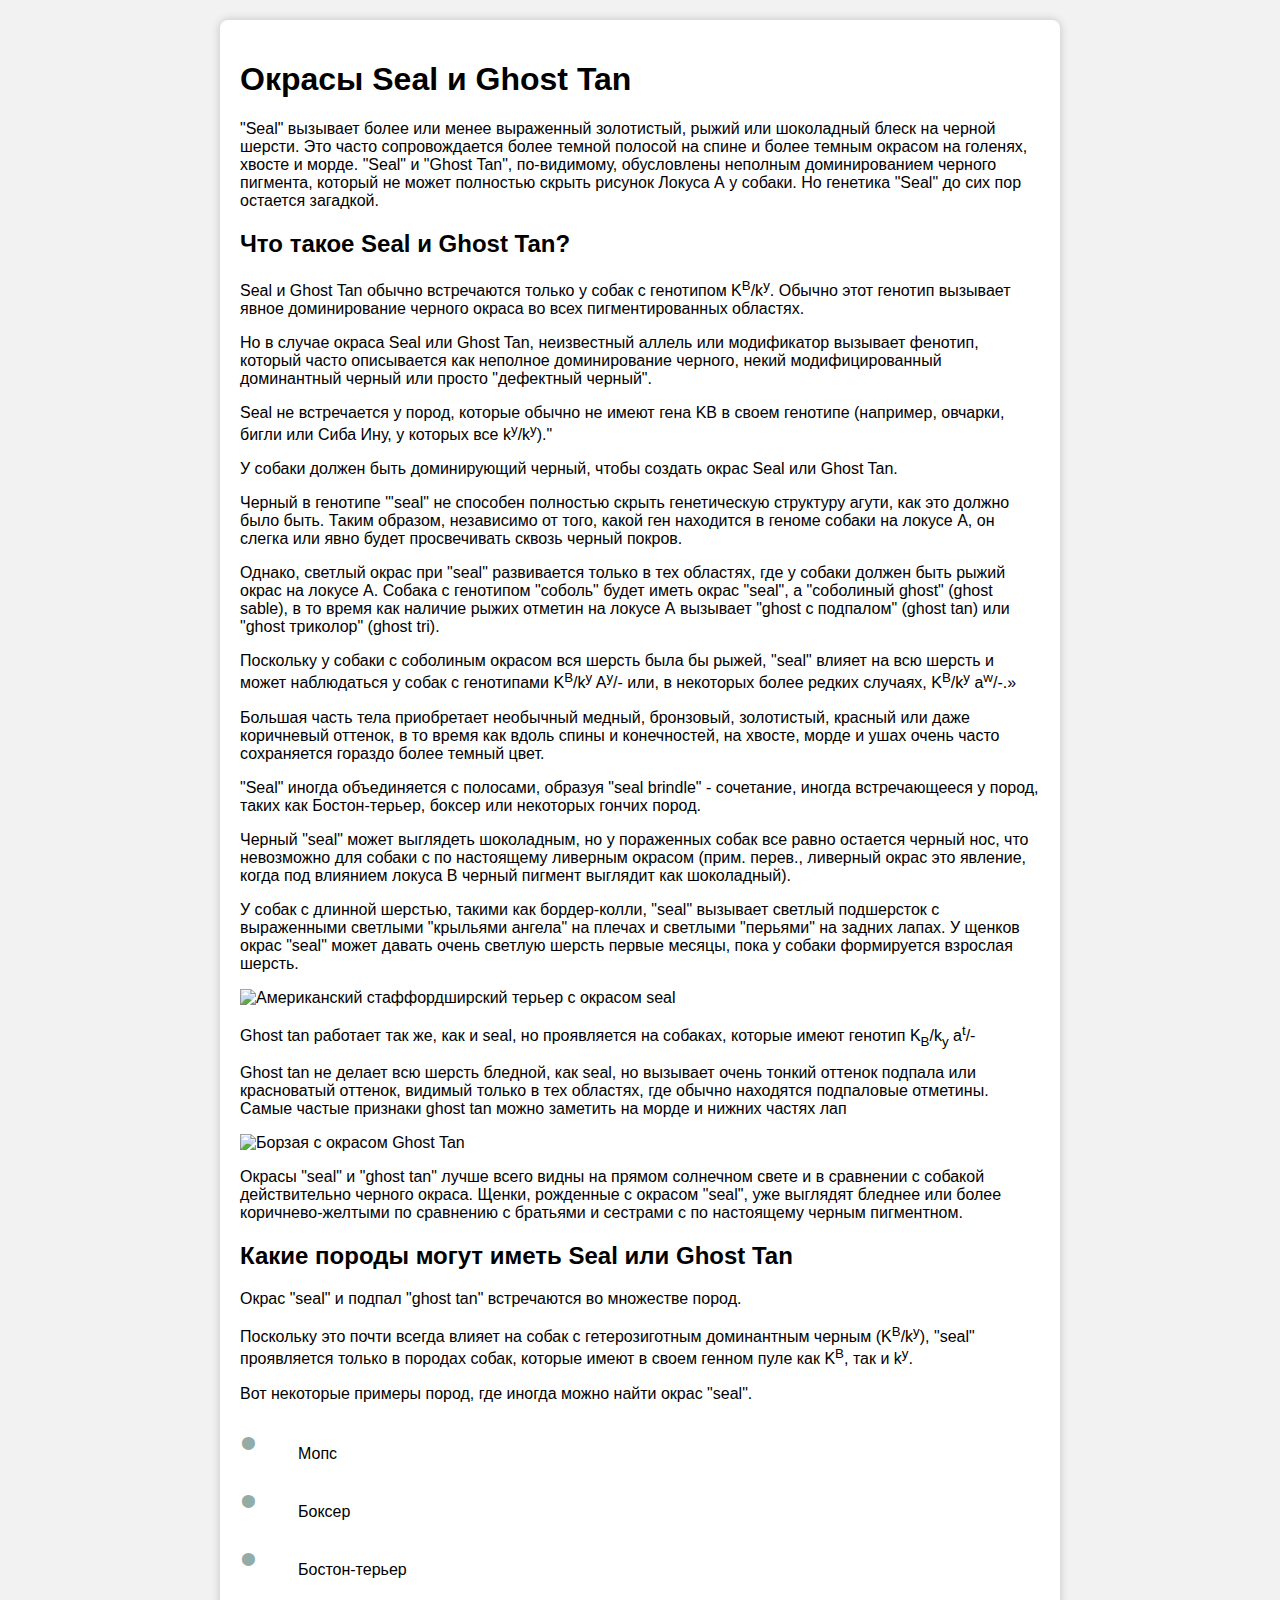
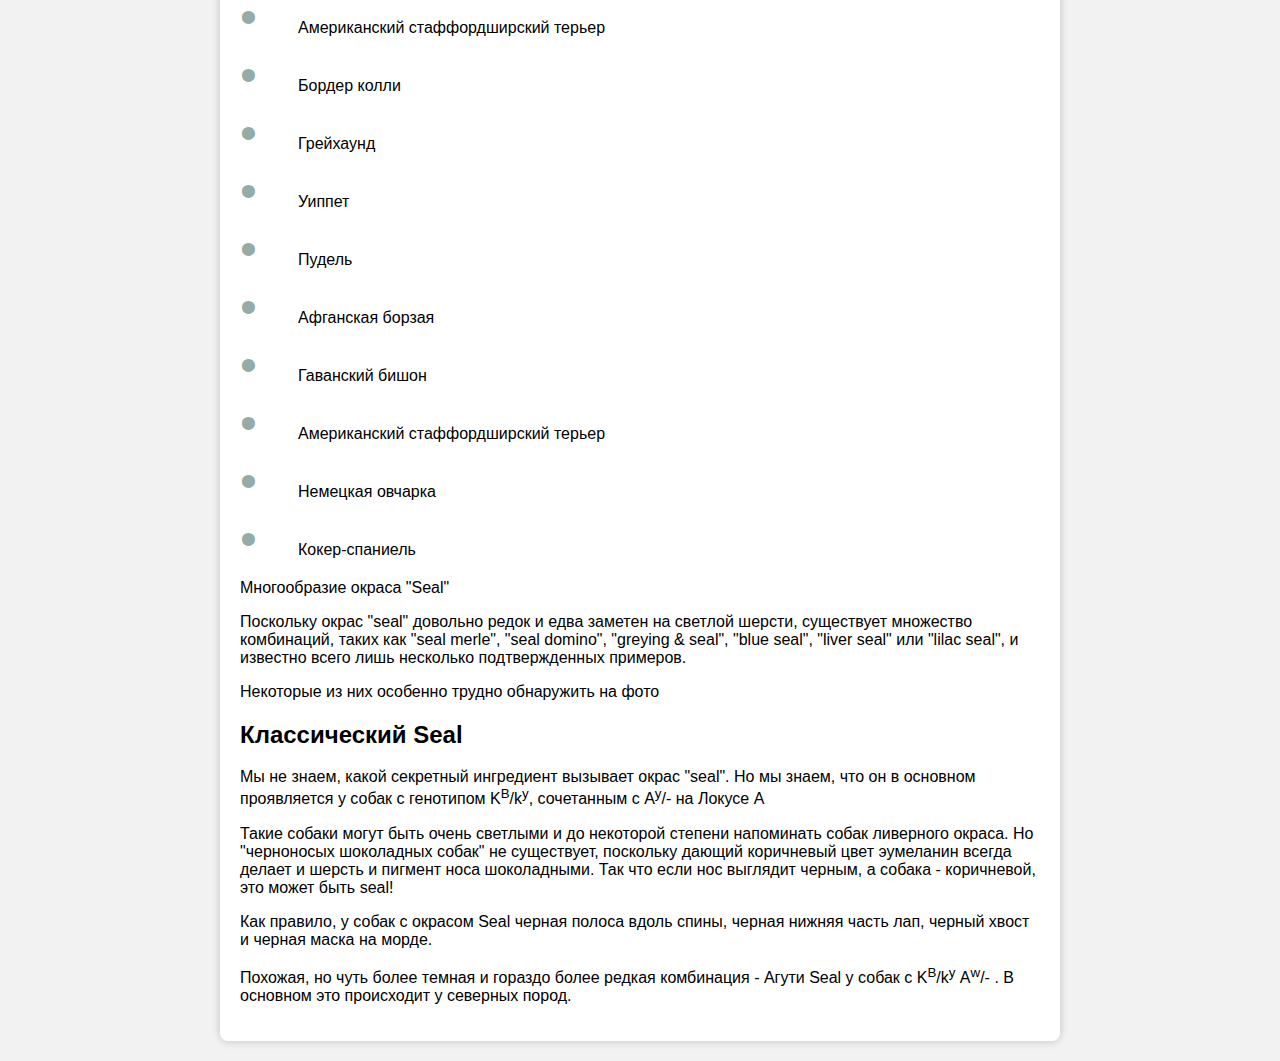
==== index.html @ e446ac2e "Update index.html" ====
<!DOCTYPE html>
<html lang="en">
<head>
    <link rel="stylesheet" href="Articlestyles.css">
    <meta charset="UTF-8">
    <meta name="viewport" content="width=device-width, initial-scale=1.0">
    <title>Окрасы Seal и Ghost Tan</title>
</head>
<body>
    <div class="column">
<h1 data-lang="ru">Окрасы Seal и Ghost Tan</h1>
<h1 data-lang="en" style="display:none;">Seal и Ghost Tan</h1>
        
<p data-lang="ru">"Seal" вызывает более или менее выраженный золотистый, рыжий или шоколадный блеск на черной шерсти. Это часто сопровождается более темной полосой на спине и более темным окрасом на голенях, хвосте и морде. "Seal" и "Ghost Tan", по-видимому, обусловлены неполным доминированием черного пигмента, который не может полностью скрыть рисунок Локуса А у собаки. Но генетика "Seal" до сих пор остается загадкой.</p>
<p data-lang="en" style="display:none;">Seal causes a more or less pronounced golden, red or brown sheen on a black coat. This is often accompanied by a darker dorsal stripe and darker coloration on the lower legs, tail and face. Seal and ghost tan seem to be caused by incomplete dominant black that can’t fully mask a dog’s A-Locus pattern. But the genetics of seal is still a mystery.</p>

<h2 data-lang="ru">Что такое Seal и Ghost Tan?</h2>
<h2 data-lang="en" style="display:none;">What are Seal and Ghost Tan?</h2>

<p data-lang="ru">Seal и Ghost Tan обычно встречаются только у собак с генотипом K<sup>B</sup>/k<sup>y</sup>. Обычно этот генотип вызывает явное доминирование черного окраса во всех пигментированных областях.</p>
<p data-lang="en" style="display:none;">Seal and ghost tan commonly only happen on dogs with a K<sup>B</sup>/k<sup>y</sup> genotype. Normally this genotype would cause a solid dominant black phenotype in all pigmented areas.</p>

<p data-lang="ru">Но в случае окраса Seal или Ghost Tan, неизвестный аллель или модификатор вызывает фенотип, который часто описывается как неполное доминирование черного, некий модифицированный доминантный черный или просто "дефектный черный".</p>
<p data-lang="en" style="display:none;">But in seal or ghost tan coloration, a yet unknown allele or modifier causes a phenotype that is often described as incomplete dominant black, some kind of modified dominant black or simply “bad black“.</p>

<p data-lang="ru">Seal не встречается у пород, которые обычно не имеют гена KB в своем генотипе (например, овчарки, бигли или Сиба Ину, у которых все k<sup>y</sup>/k<sup>y</sup>)."</p>
<p data-lang="en" style="display:none;">Seal does not happen in breeds that commonly don’t have any KB in their gene pool (e.g. think of Shelties, Beagles or Shibas that are all k<sup>y</sup>/k<sup>y</sup>).</p>

 <p data-lang="ru">У собаки должен быть доминирующий черный, чтобы создать окрас Seal или Ghost Tan.</p>
<p data-lang="en" style="display:none;">Apparently, a dog has to be dominant black to create seal or ghost tan.</p>

 <p data-lang="ru">Черный в генотипе "'seal" не способен полностью скрыть генетическую структуру агути, как это должно было быть. Таким образом, независимо от того, какой ген находится в геноме собаки на локусе А, он слегка или явно будет просвечивать сквозь черный покров.</p>
<p data-lang="en" style="display:none;">The black in a seal coat can’t cover the agouti gene pattern as it should. So whatever a dog has on its A-Locus will faintly or very obviously shine through the black coat.</p>       

    <p data-lang="ru">Однако, светлый окрас при "seal" развивается только в тех областях, где у собаки должен быть рыжий окрас на локусе А. Собака с генотипом "соболь" будет иметь окрас "seal", а "соболиный ghost" (ghost sable), в то время как наличие рыжих отметин на локусе А вызывает "ghost с подпалом" (ghost tan) или "ghost триколор" (ghost tri).</p>
<p data-lang="en" style="display:none;">But: The paler coat in seal coloration only develops in areas where there would be yellow in the pattern a particular dog has on its A-Locus. A genotypically sable dog will be seal colored or ghost sable while tan points at the A-Locus cause ghost tan or ghost tri.</p>       

<p data-lang="ru">Поскольку у собаки с соболиным окрасом вся шерсть была бы рыжей, "seal" влияет на всю шерсть и может наблюдаться у собак с генотипами K<sup>B</sup>/k<sup>y</sup> A<sup>y</sup>/- или, в некоторых более редких случаях, K<sup>B</sup>/k<sup>y</sup> a<sup>w</sup>/-.»</p>
<p data-lang="en" style="display:none;">Since a sable dog would be yellow all over his seal affects the whole coat and can be seen on dogs that are genetically K<sup>B</sup>/k<sup>y</sup> A<sup>y</sup>/- or in some rarer cases K<sup>B</sup>/k<sup>y</sup> a<sup>w</sup>/-.</p>       


<p data-lang="ru">Большая часть тела приобретает необычный медный, бронзовый, золотистый, красный или даже коричневый оттенок, в то время как вдоль спины и конечностей, на хвосте, морде и ушах очень часто сохраняется гораздо более темный цвет.</p>
<p data-lang="en" style="display:none;">Most of the body gets an unusual coppery, bronze-colored, golden, red or even brown shade while a dorsal stripe along the back and the extremities, tail, face and ears very often keep a much darker color.</p>       

<p data-lang="ru">"Seal" иногда объединяется с полосами, образуя "seal brindle" - сочетание, иногда встречающееся у пород, таких как Бостон-терьер, боксер или некоторых гончих пород.</p>
<p data-lang="en" style="display:none;">Seal can be combined with brindle striping to form seal brindle, a combination sometimes found in breeds like Boston Terrier, Boxer or some sighthounds.</p>       

<p data-lang="ru">Черный "seal" может выглядеть шоколадным, но у пораженных собак все равно остается черный нос, что невозможно для собаки с по настоящему ливерным окрасом (прим. перев., ливерный окрас это явление, когда под влиянием локуса B черный пигмент выглядит как шоколадный).</p>
<p data-lang="en" style="display:none;">Black seal can look brown but affected dogs will still have a black nose which is impossible in a truly liver-colored dog.</p>       

<p data-lang="ru">У собак с длинной шерстью, такими как бордер-колли, "seal" вызывает светлый подшерсток с выраженными светлыми "крыльями ангела" на плечах и светлыми "перьями" на задних лапах. У щенков окрас "seal" может давать очень светлую шерсть первые месяцы, пока у собаки формируется взрослая шерсть.</p>
<p data-lang="en" style="display:none;">In longhaired dogs like Border Collies seal causes a pale undercoat with pronounced light “angel wings” on the shoulders and light feathering on the hind legs. And seal in puppy coats can get very pale in the first months while the dog gets his adult coat.</p>       

<img src="https://coatsandcolors.com/wp-content/uploads/2022/01/Seal-Dog-Coat-Color-_-puppy.jpg" alt="Американский стаффордширский терьер с окрасом seal">
        
<p data-lang="ru">Ghost tan работает так же, как и seal, но проявляется на собаках, которые имеют генотип K<sub>B</sub>/k<sub>y</sub> a<sup>t</sup>/-</p>
<p data-lang="en" style="display:none;"> Ghost tan works the same way as seal but appears on dogs that are K<sub>B</sub>/k<sub>y</sub> a<sup>t</sup>./- </p>

        <p data-lang="ru">Ghost tan не делает всю шерсть бледной, как seal, но вызывает очень тонкий оттенок подпала или красноватый оттенок, видимый только в тех областях, где обычно находятся подпаловые отметины. Самые частые признаки ghost tan можно заметить на морде и нижних частях лап
</p>
<p data-lang="en" style="display:none;"> It does not turn all of the coat pale like seal but causes a very subtle tan or red cast only visible in the areas where normal tan points would be. Ghost tan points can most often be spotted on the muzzle and the lower legs. </p>

        <img src="https://coatsandcolors.com/wp-content/uploads/2022/02/Ghost-Tan-_-sighthound.jpg" alt="Борзая с окрасом Ghost Tan">

        <p data-lang="ru">Окрасы "seal" и "ghost tan" лучше всего видны на прямом солнечном свете и в сравнении с собакой действительно черного окраса. Щенки, рожденные с окрасом "seal", уже выглядят бледнее или более коричнево-желтыми по сравнению с братьями и сестрами с по настоящему черным пигментном.
</p>
<p data-lang="en" style="display:none;"> Seal and ghost tan can be seen best in direct sunlight and in comparison to a true black dog. Puppies born with a seal coloration already look paler or more brownish-yellow in comparison to truly black pigmented siblings.
 </p>
           <h2 data-lang="ru">Какие породы могут иметь Seal или Ghost Tan</h2>
<h2 data-lang="en" style="display:none;"> Which breeds can be seal or ghost tan?
 </h2>

        <p data-lang="ru">Окрас "seal" и подпал "ghost tan" встречаются во множестве пород.</p>
<p data-lang="en" style="display:none;"> Seal and ghost tan points happen in very many different breeds. </p>

        <p data-lang="ru"> Поскольку это почти всегда влияет на собак с гетерозиготным доминантным черным (K<sup>B</sup>/k<sup>y</sup>), "seal" проявляется только в породах собак, которые имеют в своем генном пуле как K<sup>B</sup>, так и k<sup>y</sup>.</p>
<p data-lang="en" style="display:none;"> Since this almost always affects dogs that are heterozygous for dominant black (K<sub>B</sub> /k<sub>y</sub> ) seal only happens in dog breeds that have both KB and ky in their gene pool. </p>

        <p data-lang="ru"> Вот некоторые примеры пород, где иногда можно найти окрас "seal". </p>
<p data-lang="en" style="display:none;"> Here are just some examples for breeds where you can sometimes find seal:

<ul class="bilingual-list" data-lang="ru">
  <li>Мопс</li>
  <li>Боксер</li>
  <li>Бостон-терьер</li>
  <li>Американский стаффордширский терьер</li>
  <li>Бордер колли</li>
  <li>Грейхаунд</li>
  <li>Уиппет</li>
  <li>Пудель</li>
  <li>Афганская борзая</li>
  <li>Гаванский бишон</li>
  <li>Американский стаффордширский терьер</li>
  <li>Немецкая овчарка</li>
  <li>Кокер-спаниель</li>
</ul>

<ul class="bilingual-list" data-lang="en" style="display:none;">
    <li>Pug</li>
  <li>Boxer</li>
  <li>Boston Terrier</li>
  <li>American Staffordshire Terrier</li>
  <li>Border Collie</li>
  <li>Greyhound</li>
  <li>Whippet</li>
  <li>Poodle</li>
  <li>Afghan Hound</li>
  <li>Havanese</li>
  <li>American Staffordshire Terrier</li>
  <li>German Shepherd Dog</li>
  <li>Cocker Spaniel</li>
</ul>
        
        
        

        <p data-lang="ru">Многообразие окраса "Seal"</p>
<p data-lang="en" style="display:none;"> Variability of Seal

    <p data-lang="ru">Поскольку окрас "seal" довольно редок и едва заметен на светлой шерсти, существует множество комбинаций, таких как "seal merle", "seal domino", "greying & seal", "blue seal", "liver seal" или "lilac seal", и известно всего лишь несколько подтвержденных примеров.</p>
    <p data-lang="en" style="display:none;">Since seal is somewhat rare and barely detectable in lighter coats there are many combinations like seal merle, seal domino, greying & seal, blue seal, liver seal or lilac seal with only very few confirmed examples. </p>

        <p data-lang="ru"> Некоторые из них особенно трудно обнаружить на фото </p>
<p data-lang="en" style="display:none;"> Some of these are especially hard to spot on images. </p>

        <h2 data-lang="ru">Классический Seal</h2>
<h2 data-lang="en" style="display:none;"> Classic Seal Coloration </h2>

        <p data-lang="ru">Мы не знаем, какой секретный ингредиент вызывает окрас "seal". Но мы знаем, что он в основном проявляется у собак с генотипом K<sup>В</sup>/k<sup>у</sup>, сочетанным с A<sup>у</sup>/- на Локусе А</p>
<p data-lang="en" style="display:none;"> We don’t know which secret ingredient causes seal. But we know that it mostly happens in dogs with a K<sup>В</sup>/k<sup>у</sup> genotype paired with A<sup>у</sup>/- at the A-Locus. </p>

        <p data-lang="ru">Такие собаки могут быть очень светлыми и до некоторой степени напоминать собак ливерного окраса. Но "черноносых шоколадных собак" не существует, поскольку дающий коричневый цвет эумеланин всегда делает и шерсть и пигмент носа шоколадными. Так что если нос выглядит черным, а собака - коричневой, это может быть seal!</p>
<p data-lang="en" style="display:none;">These dogs can get very pale and resemble liver-colored dogs to some degree. But there are no “black-nosed brown dogs” since brown eumelanin would always turn coat and nose pigment brown. So if the nose looks black but the dog looks brown it might be seal!</p>

        <p data-lang="ru">Как правило, у собак с окрасом Seal черная  полоса вдоль спины, черная нижняя часть лап, черный хвост и черная маска на морде.</p>
<p data-lang="en" style="display:none;">Typically seal dogs have a black dorsal stripe, black lower legs, a black tail and a black facial mask.</p>
      
        <p data-lang="ru">Похожая, но чуть более темная и гораздо более редкая комбинация - Агути Seal у собак с K<sup>В</sup>/k<sup>у</sup> A<sup>w</sup>/- . В основном это происходит у северных пород.</p>
<p data-lang="en" style="display:none;">A similar, but slightly darker and much more rare combination is agouti seal in dogs with K<sup>В</sup>/k<sup>у</sup> A<sup>w</sup>/-. This mostly happens in northern breeds.</p>
       
        <p data-lang="ru"></p>
<p data-lang="en" style="display:none;"></p>
        <p data-lang="ru"></p>
<p data-lang="en" style="display:none;"></p>
        <p data-lang="ru"></p>
<p data-lang="en" style="display:none;"></p>
        
    </div>
<div class="tooltip">Текст можно перевести нажатием!</div>
    
    
    <script>
function toggleLanguage(currentLang) {
  const otherLang = currentLang === 'ru' ? 'en' : 'ru';
  
  elements.forEach(e => {
    if (e.getAttribute('data-lang') === currentLang) {
      e.style.display = 'none';
    } else if (e.getAttribute('data-lang') === otherLang) {
      e.style.display = 'block';
    }
  });
}

const elements = document.querySelectorAll('[data-lang]');
const lists = document.querySelectorAll('.bilingual-list');

elements.forEach(element => {
  element.addEventListener('click', () => {
    const currentLang = element.getAttribute('data-lang');
    toggleLanguage(currentLang);
  });
});

lists.forEach(list => {
  list.addEventListener('click', () => {
    const currentLang = list.getAttribute('data-lang');
    toggleLanguage(currentLang);
  });
});


    </script>
</body>
</html>
---- Articlestyles.css ----
/* Общие стили для body */
body {
    font-family: Arial, sans-serif;
    background-color: #f2f2f2;
    margin: 0;
    padding: 0;
    display: flex;
    justify-content: center;
    align-items: center;
    min-height: 100vh; /* Заполняем высоту видимой области окна браузера */
}

/* Стили для колонки */
.column {
    background-color: #ffffff;
    padding: 20px;
    border-radius: 8px;
    box-shadow: 0px 0px 10px rgba(0, 0, 0, 0.2);
    max-width: 800px;
    width: 100%;
    margin: 20px;
}

/* Стили для изображений внутри .column */
img {
    max-width: 100%; /* Максимальная ширина изображения - ширина колонки */
    height: auto; /* Сохранить пропорции изображения */
}

.bilingual-list {
  list-style-type: none;
  padding-left: 0; /* Убираем отступ слева у списка */
}

.bilingual-list li {
  margin-bottom: 10px; /* Добавляем небольшой отступ между элементами списка */
}

.bilingual-list li::before {
  content: "\2022"; /* Устанавливаем символ "•" в качестве маркера */
  color: #93ACA7; /* Задаем цвет маркера */
  display: inline-block;
  width: 1em; /* Ширина маркера */
  margin-right: 10px; /* Добавляем небольшой отступ между маркером и текстом */
  font-size: 3em; /* Увеличиваем размер маркера до 1.5em */
  line-height: 1; /* Сбрасываем межстрочный интервал, чтобы точка была выровнена вертикально */
}

.tooltip {
    position: fixed;
    background-color: rgba(0, 0, 0, 0.7);
    color: white;
    padding: 10px;
    border-radius: 5px;
    opacity: 0;
    /* Изменяем местоположение и угол появления */
    bottom: 20px;
    right: 20px;
    transform-origin: bottom right;
    /* Применяем анимацию */
    animation: tooltipAnimation 5s ease-in-out;
}

@keyframes tooltipAnimation {
    0% {
        transform: translateY(20px) scale(0.7); /* Начальное положение и масштаб */
        opacity: 0;
    }
    20% {
        transform: translateY(0) scale(1); /* Возвращаемся в исходное положение и масштаб */
        opacity: 1;
    }
    80% {
        transform: translateY(0) scale(1); /* Оставляем подсказку видимой */
        opacity: 1;
    }
    100% {
        transform: translateY(-20px) scale(0.7); /* Постепенно исчезаем вверх и уменьшаем масштаб */
        opacity: 0;
    }
}
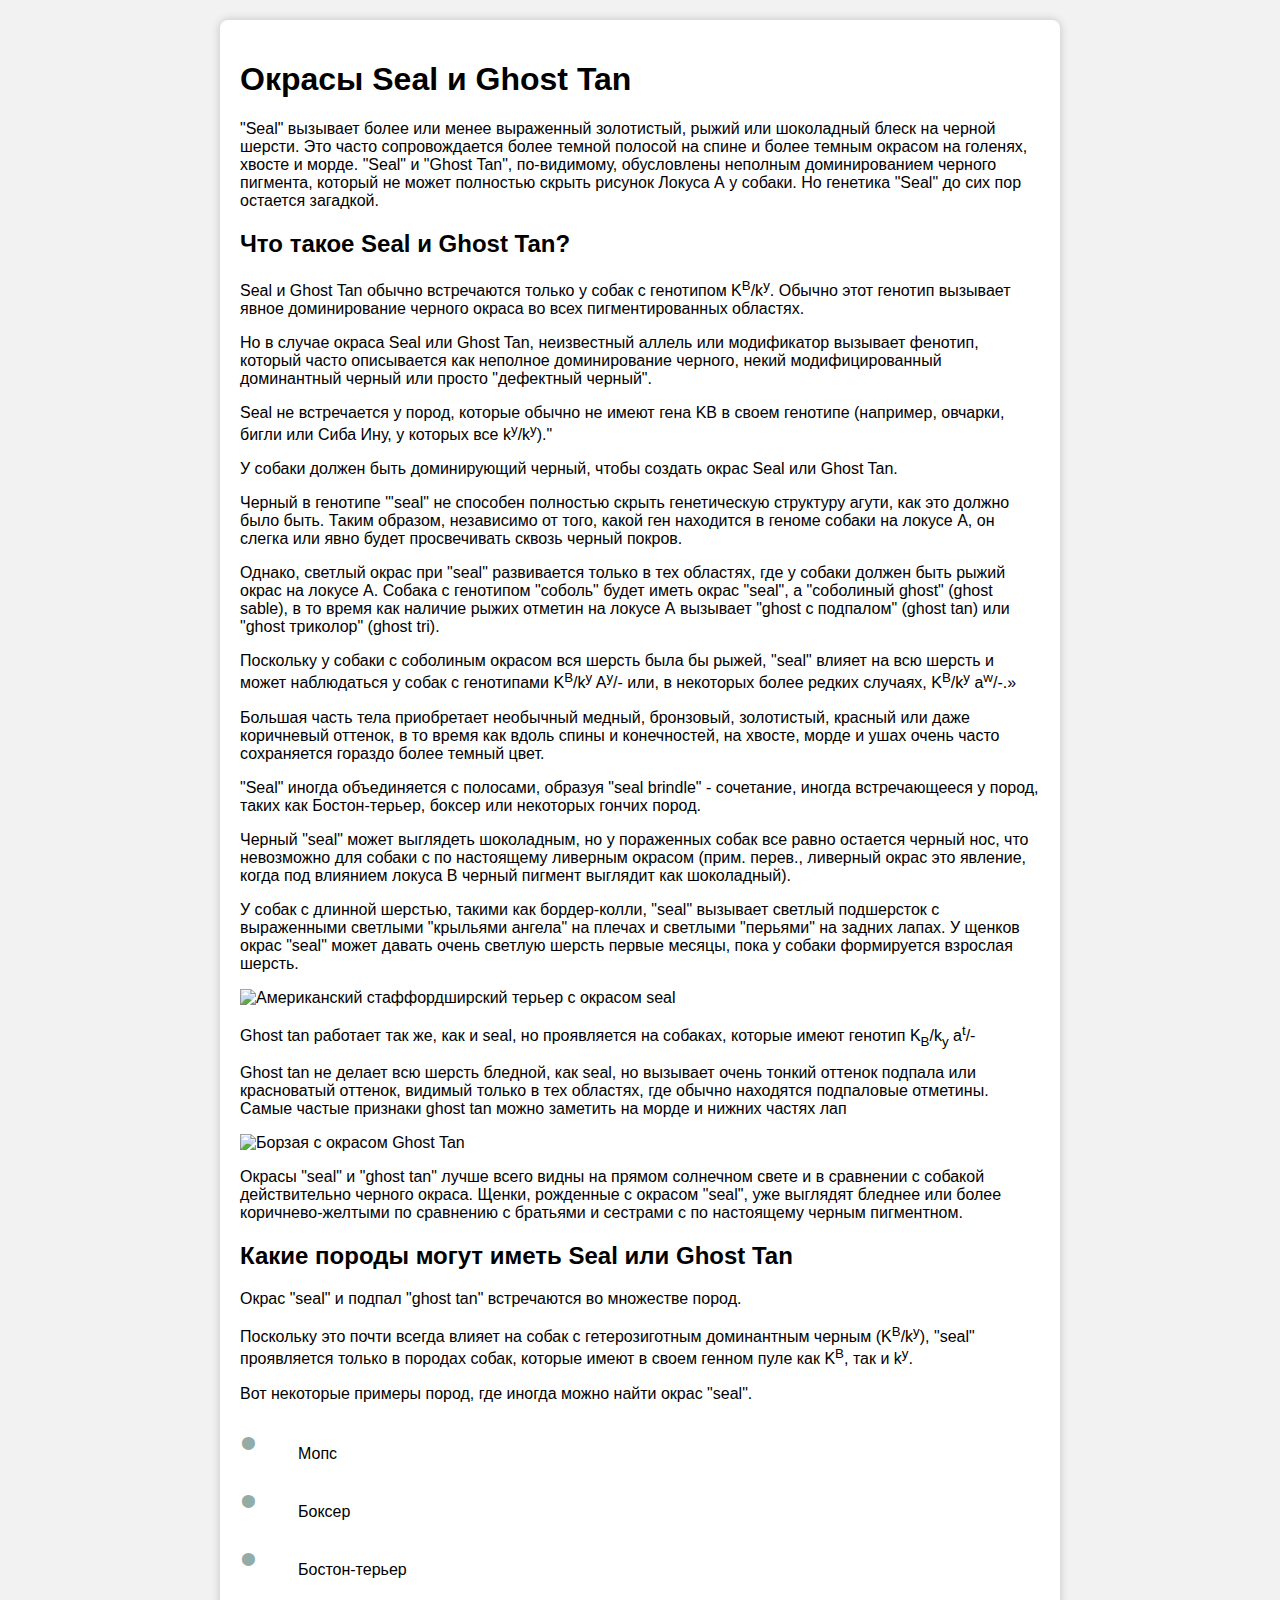
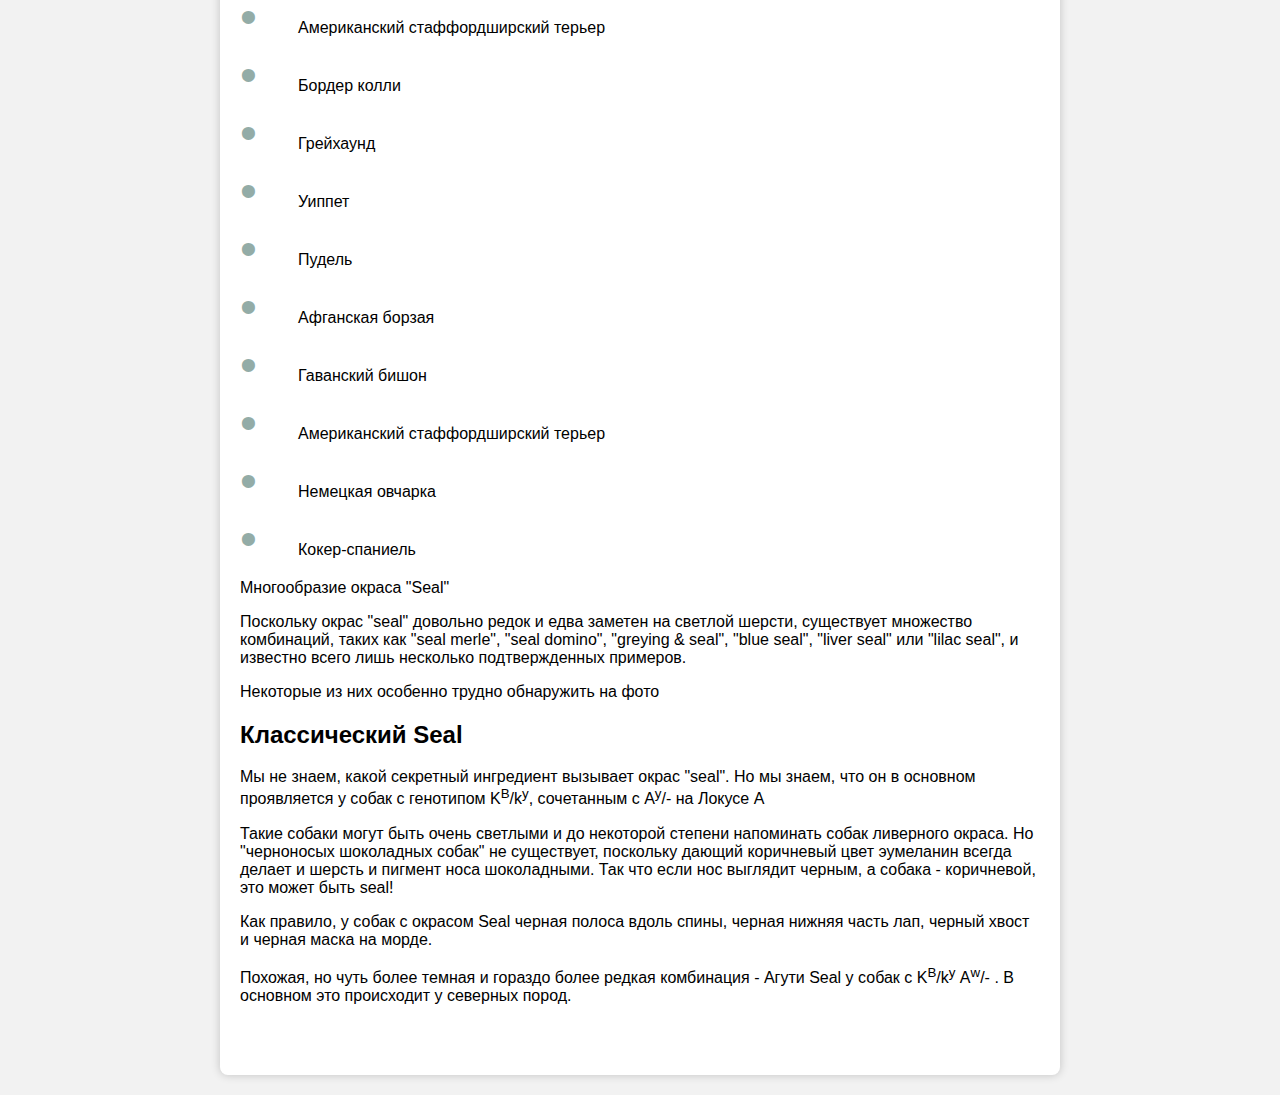
==== commit 74107776: "Update index.html" ====
--- a/index.html
+++ b/index.html
@@ -137,7 +137,15 @@
       
         <p data-lang="ru">Похожая, но чуть более темная и гораздо более редкая комбинация - Агути Seal у собак с K<sup>В</sup>/k<sup>у</sup> A<sup>w</sup>/- . В основном это происходит у северных пород.</p>
 <p data-lang="en" style="display:none;">A similar, but slightly darker and much more rare combination is agouti seal in dogs with K<sup>В</sup>/k<sup>у</sup> A<sup>w</sup>/-. This mostly happens in northern breeds.</p>
-       
+
+        <img src="https://coatsandcolors.com/wp-content/uploads/2022/01/Seal-Dog-Coat-Color-_-small-dog.jpg" alt="">
+        <img src="https://coatsandcolors.com/wp-content/uploads/2022/01/Seal-Dog-Coat-Color-_-darker-face.jpg" alt="">
+        <img src="https://coatsandcolors.com/wp-content/uploads/2022/01/Seal-Dog-Coat-Color-_-Bulldog-puppy.jpg" alt="">
+        <img src="https://coatsandcolors.com/wp-content/uploads/2022/02/Ghost-Tan-_-sighthound.jpg" alt="">
+        <img src="" alt="">
+        <img src="" alt="">
+        <img src="" alt="">
+        
         <p data-lang="ru"></p>
 <p data-lang="en" style="display:none;"></p>
         <p data-lang="ru"></p>
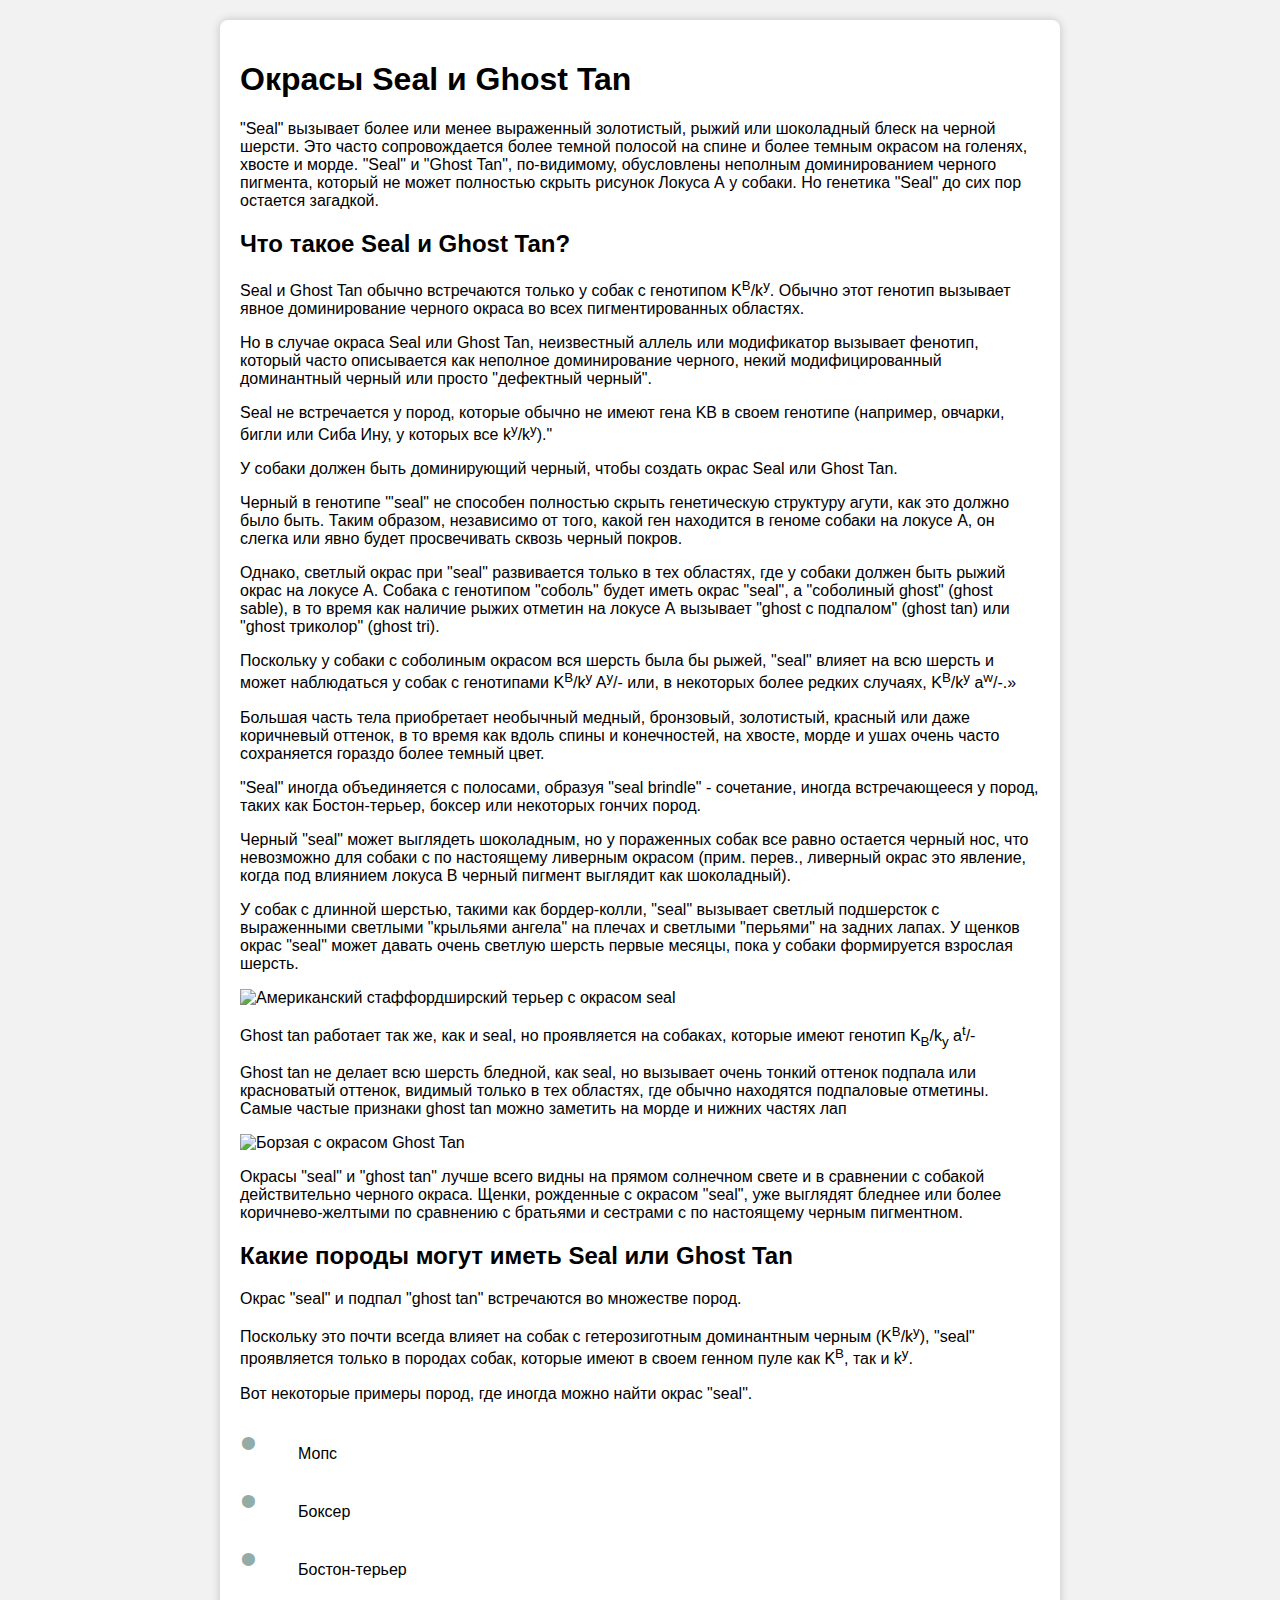
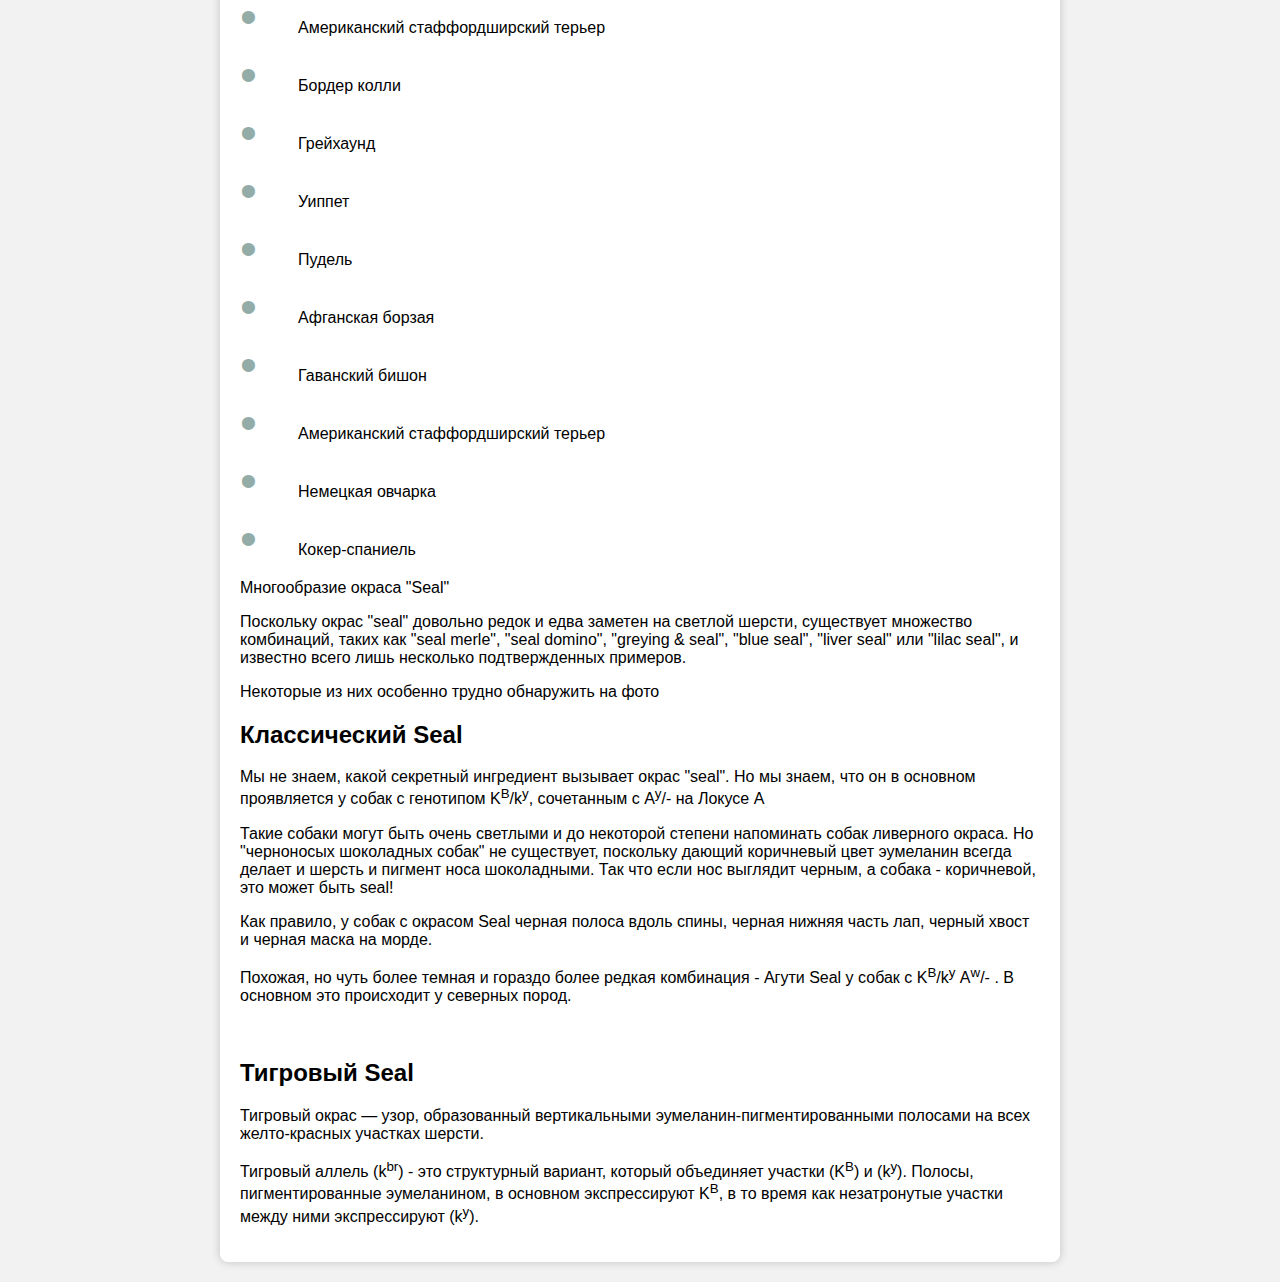
==== commit d1478498: "Update index.html" ====
--- a/index.html
+++ b/index.html
@@ -110,9 +110,6 @@
   <li>German Shepherd Dog</li>
   <li>Cocker Spaniel</li>
 </ul>
-        
-        
-        
 
         <p data-lang="ru">Многообразие окраса "Seal"</p>
 <p data-lang="en" style="display:none;"> Variability of Seal
@@ -142,14 +139,19 @@
         <img src="https://coatsandcolors.com/wp-content/uploads/2022/01/Seal-Dog-Coat-Color-_-darker-face.jpg" alt="">
         <img src="https://coatsandcolors.com/wp-content/uploads/2022/01/Seal-Dog-Coat-Color-_-Bulldog-puppy.jpg" alt="">
         <img src="https://coatsandcolors.com/wp-content/uploads/2022/02/Ghost-Tan-_-sighthound.jpg" alt="">
-        <img src="" alt="">
-        <img src="" alt="">
-        <img src="" alt="">
+        <img src="https://coatsandcolors.com/wp-content/uploads/2022/01/Seal-Dog-Coat-Color-_-sighthound.jpg" alt="">
+        <img src="https://coatsandcolors.com/wp-content/uploads/2022/01/Seal-Dog-Coat-Color-_-Platinum-Pug.jpg" alt="">
+
+        <h2 data-lang="ru">Тигровый Seal</h2>
+<h2 data-lang="en" style="display:none;"> Brindle Seal</h2>
         
-        <p data-lang="ru"></p>
-<p data-lang="en" style="display:none;"></p>
-        <p data-lang="ru"></p>
-<p data-lang="en" style="display:none;"></p>
+        <p data-lang="ru">Тигровый окрас — узор, образованный вертикальными эумеланин-пигментированными полосами на всех желто-красных участках шерсти.</p>
+<p data-lang="en" style="display:none;">Brindle causes vertical eumelanin-pigmented stripes on all yellow-red areas in a pattern.</p>
+        
+        <p data-lang="ru">Тигровый аллель (k<sup>br</sup>) - это структурный вариант, который объединяет участки (K<sup>B</sup>) и (k<sup>y</sup>). Полосы, пигментированные эумеланином, в основном экспрессируют K<sup>В</sup>, в то время как незатронутые участки между ними экспрессируют (k<sup>y</sup>).</p>
+<p data-lang="en" style="display:none;">The brindle allele (k<sup>br</sup>) is a structural variant that combines K<sup>В</sup> and (k<sup>y</sup>) portions. The eumelanin-pigmented stripes essentially express K<sup>В</sup> while the unaffected areas in-between express (k<sup>y</sup>).</p>
+       
+        
         <p data-lang="ru"></p>
 <p data-lang="en" style="display:none;"></p>
         
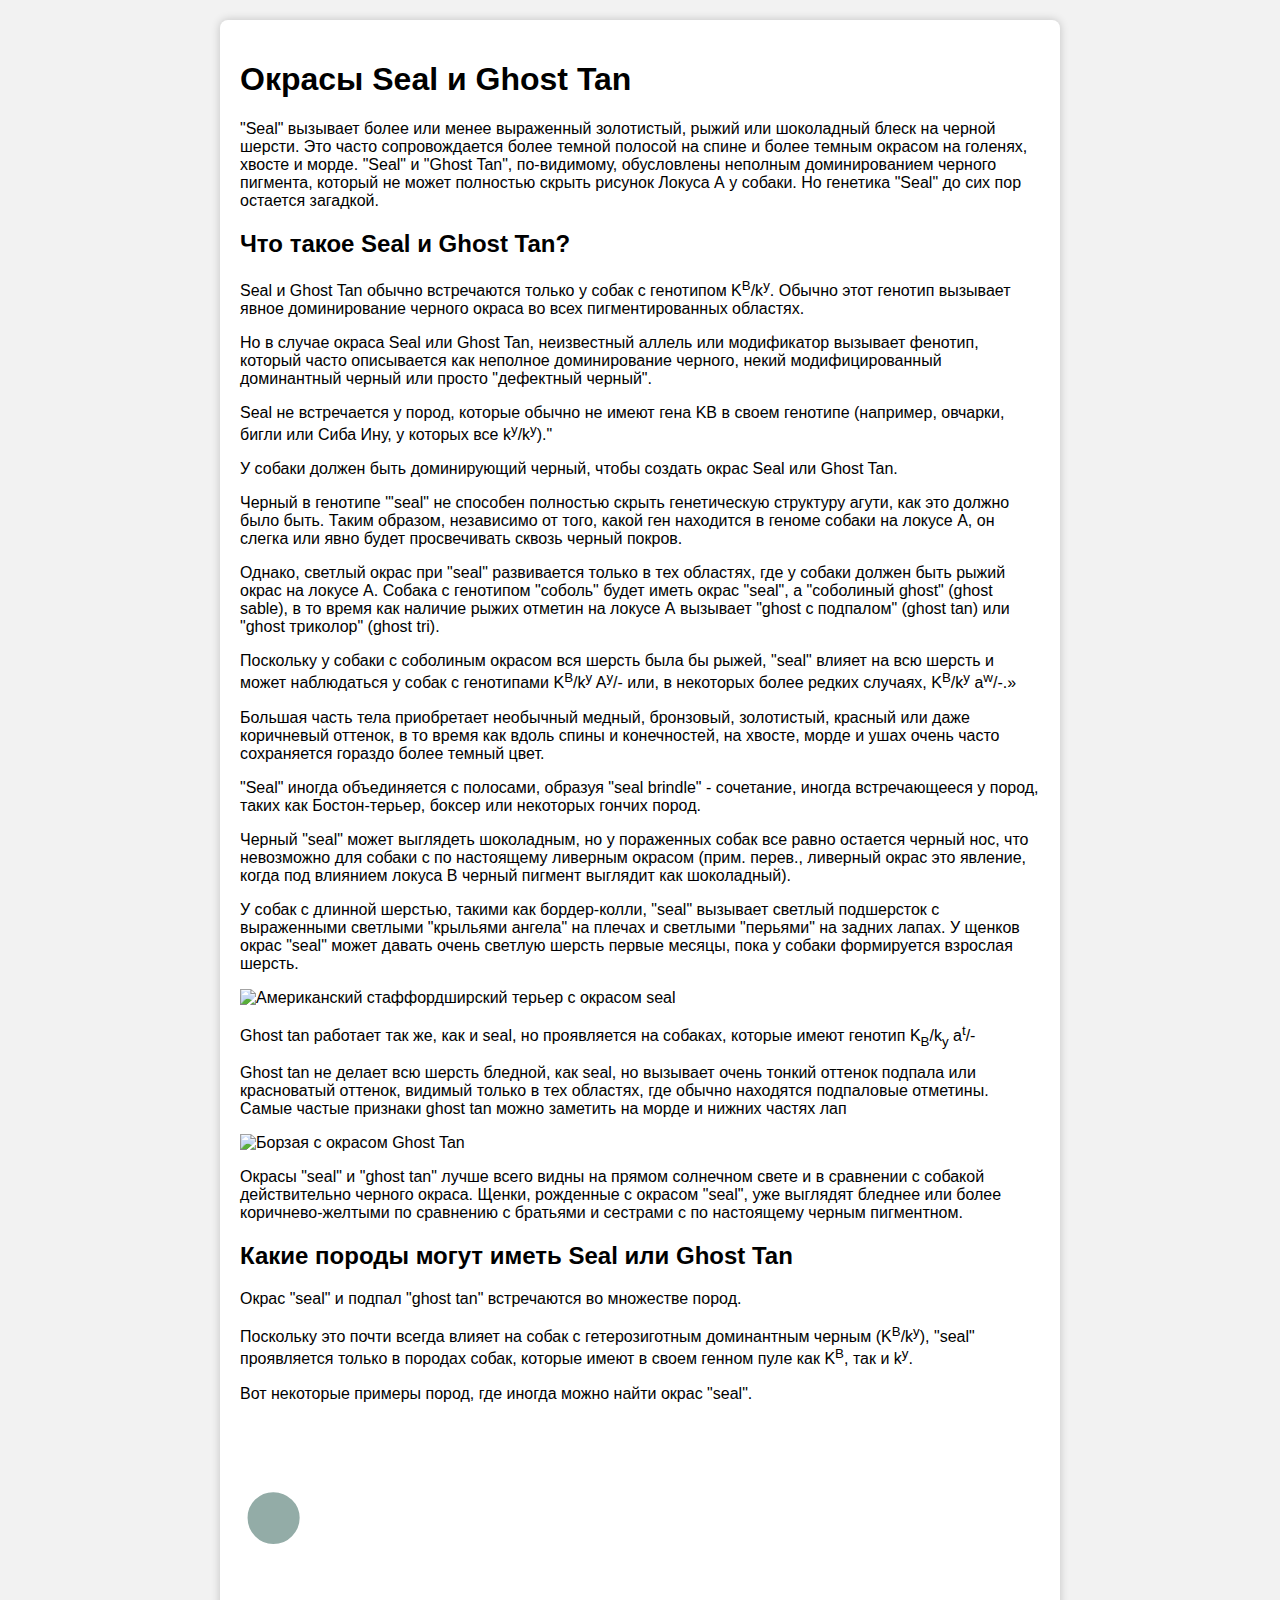
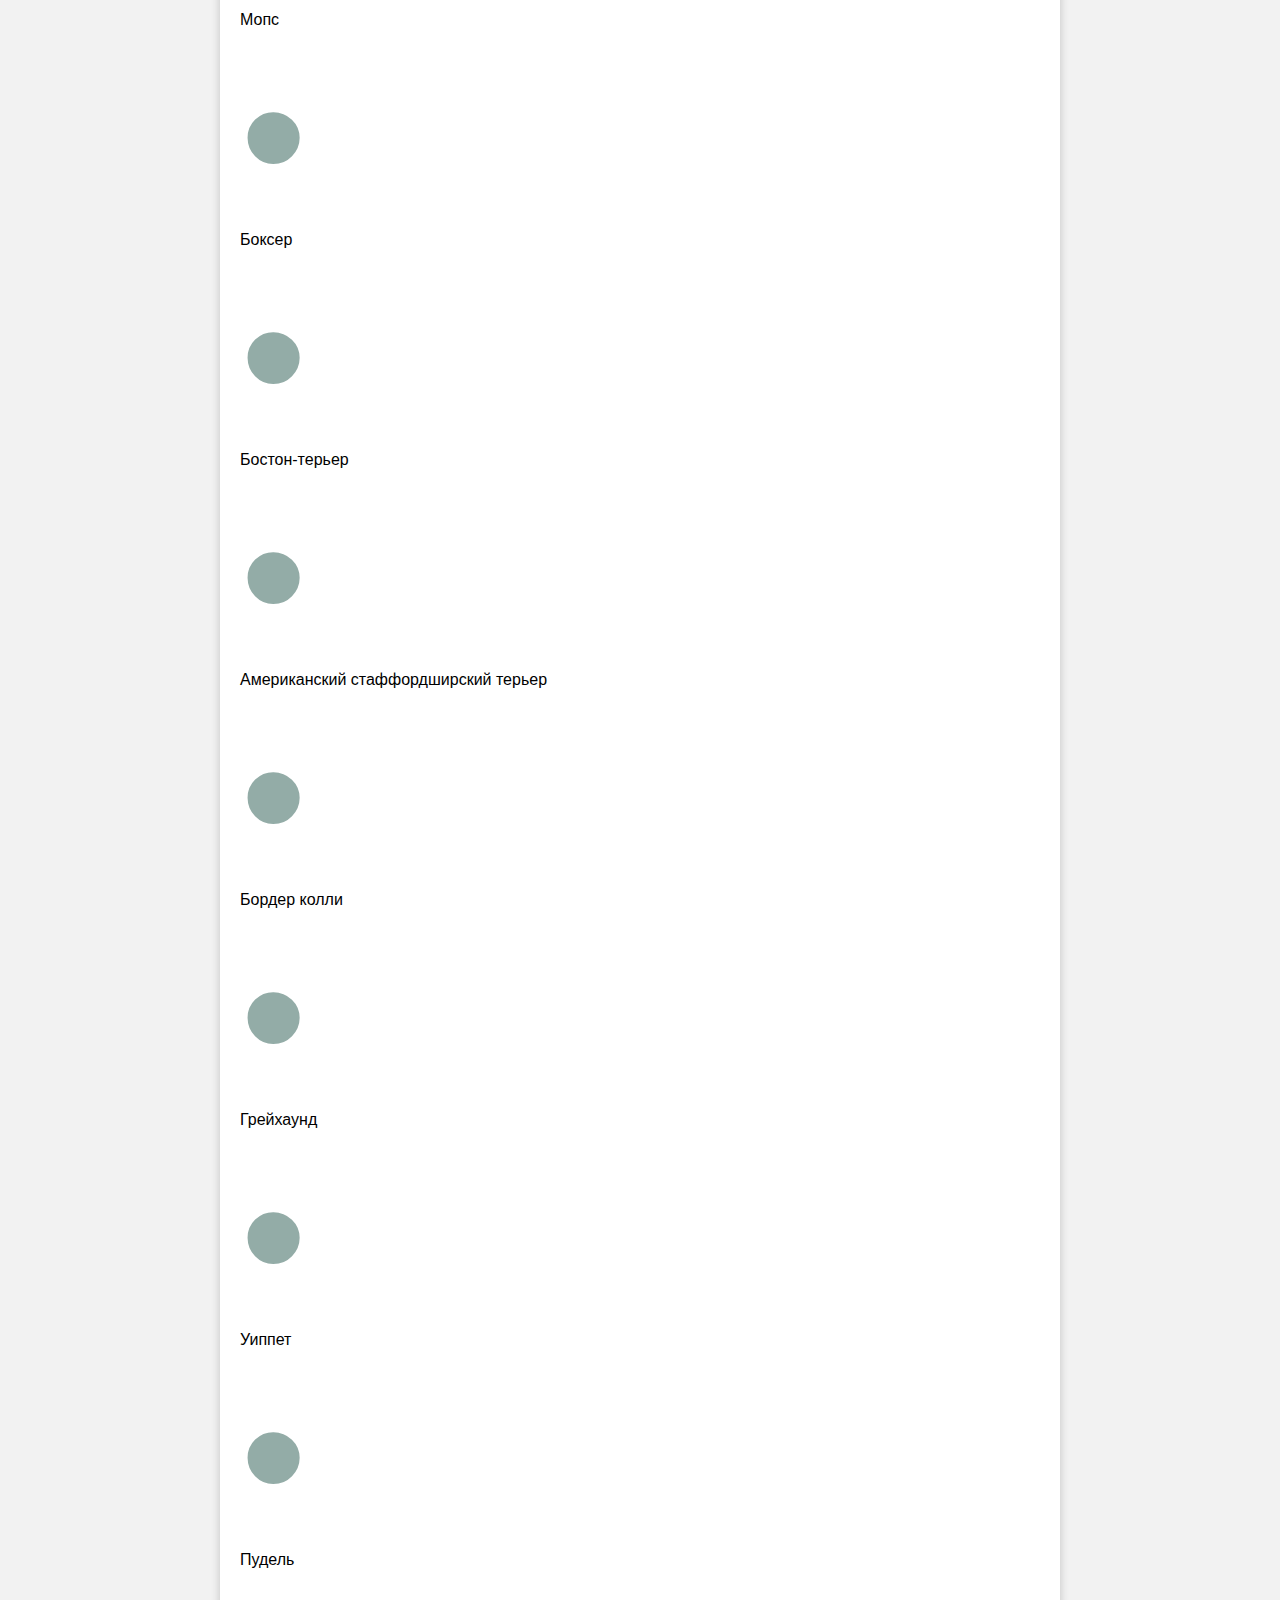
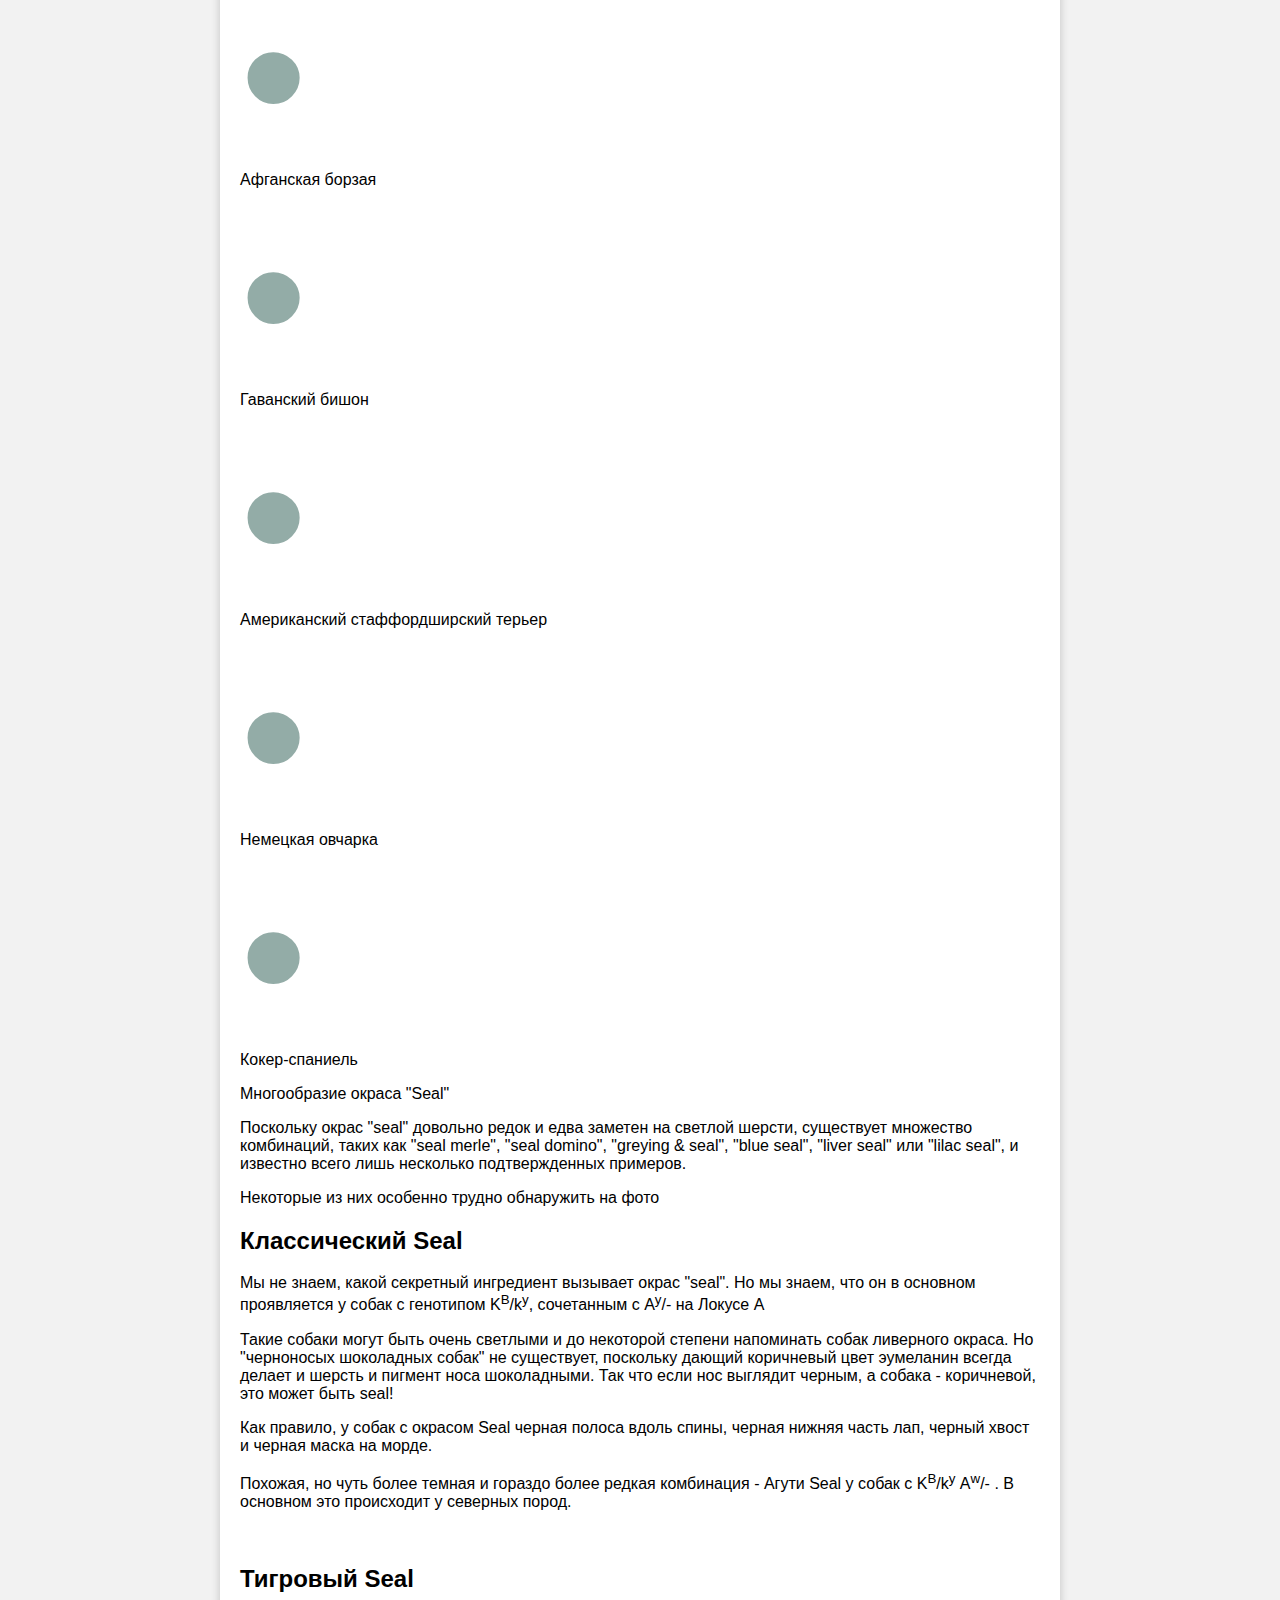
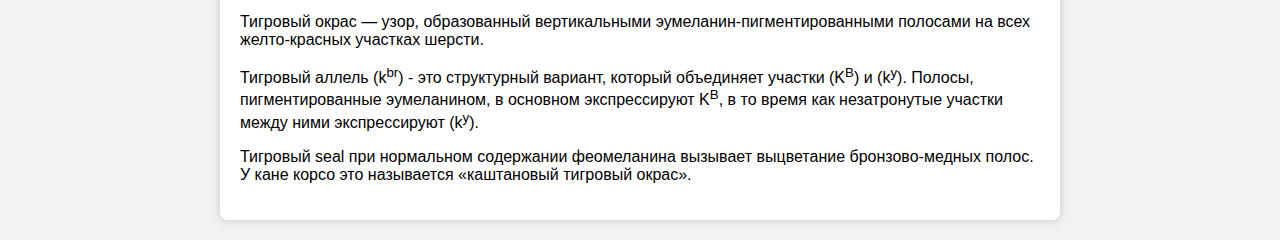
==== commit 73673aeb: "Update index.html" ====
--- a/index.html
+++ b/index.html
@@ -150,7 +150,10 @@
         
         <p data-lang="ru">Тигровый аллель (k<sup>br</sup>) - это структурный вариант, который объединяет участки (K<sup>B</sup>) и (k<sup>y</sup>). Полосы, пигментированные эумеланином, в основном экспрессируют K<sup>В</sup>, в то время как незатронутые участки между ними экспрессируют (k<sup>y</sup>).</p>
 <p data-lang="en" style="display:none;">The brindle allele (k<sup>br</sup>) is a structural variant that combines K<sup>В</sup> and (k<sup>y</sup>) portions. The eumelanin-pigmented stripes essentially express K<sup>В</sup> while the unaffected areas in-between express (k<sup>y</sup>).</p>
-       
+
+        <p data-lang="ru">Тигровый seal при нормальном содержании феомеланина вызывает выцветание бронзово-медных полос. У кане корсо это называется «каштановый тигровый окрас».</p>
+<p data-lang="en" style="display:none;">Seal brindle causes faded bronze-coppery stripes on a background with normal phaeomelanin. In the Cane Corso, this is called chestnut brindle.</p>
+        
         
         <p data-lang="ru"></p>
 <p data-lang="en" style="display:none;"></p>
--- a/Articlestyles.css
+++ b/Articlestyles.css
@@ -40,9 +40,9 @@
   content: "\2022"; /* Устанавливаем символ "•" в качестве маркера */
   color: #93ACA7; /* Задаем цвет маркера */
   display: inline-block;
-  width: 1em; /* Ширина маркера */
-  margin-right: 10px; /* Добавляем небольшой отступ между маркером и текстом */
-  font-size: 3em; /* Увеличиваем размер маркера до 1.5em */
+  width: 8em; /* Увеличиваем ширину маркера в два раза */
+  margin-right: 5px; /* Уменьшаем отступ между маркером и текстом в два раза */
+  font-size: 12em; /* Увеличиваем размер маркера в два раза */
   line-height: 1; /* Сбрасываем межстрочный интервал, чтобы точка была выровнена вертикально */
 }
 
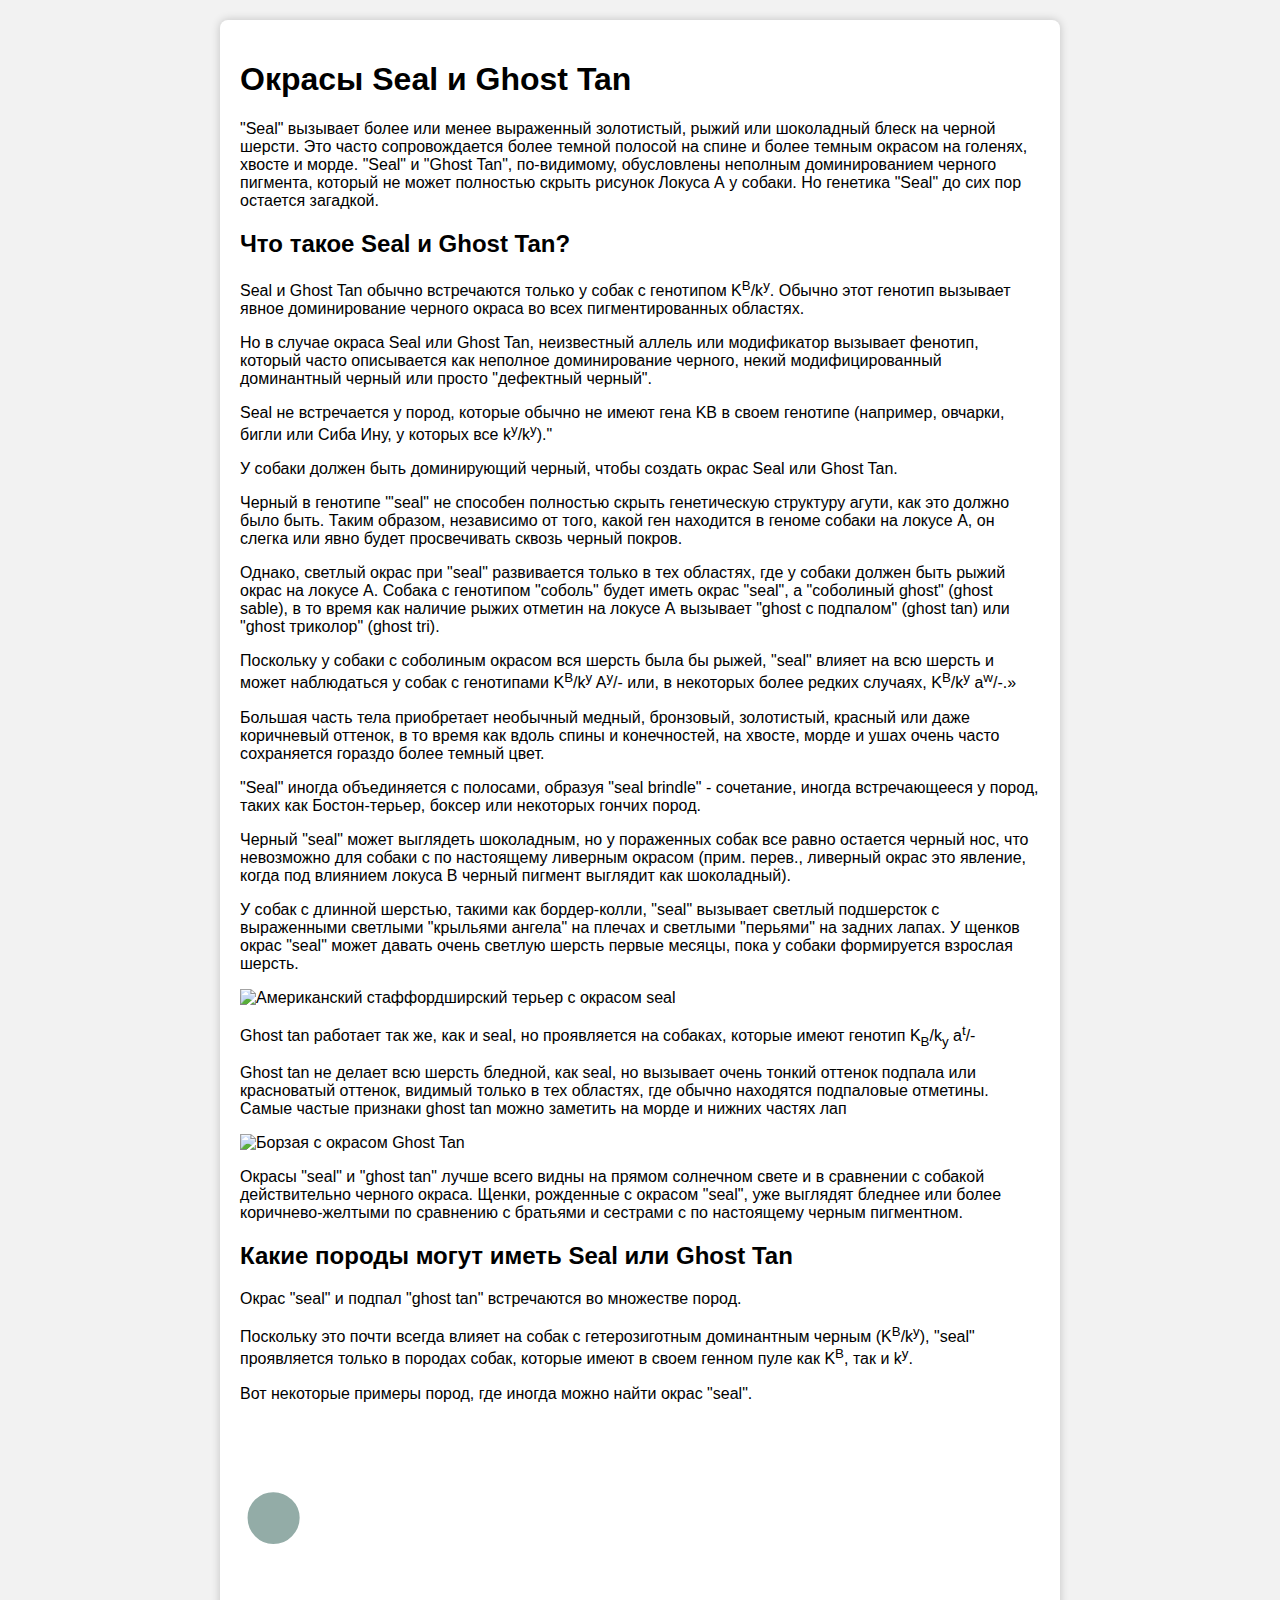
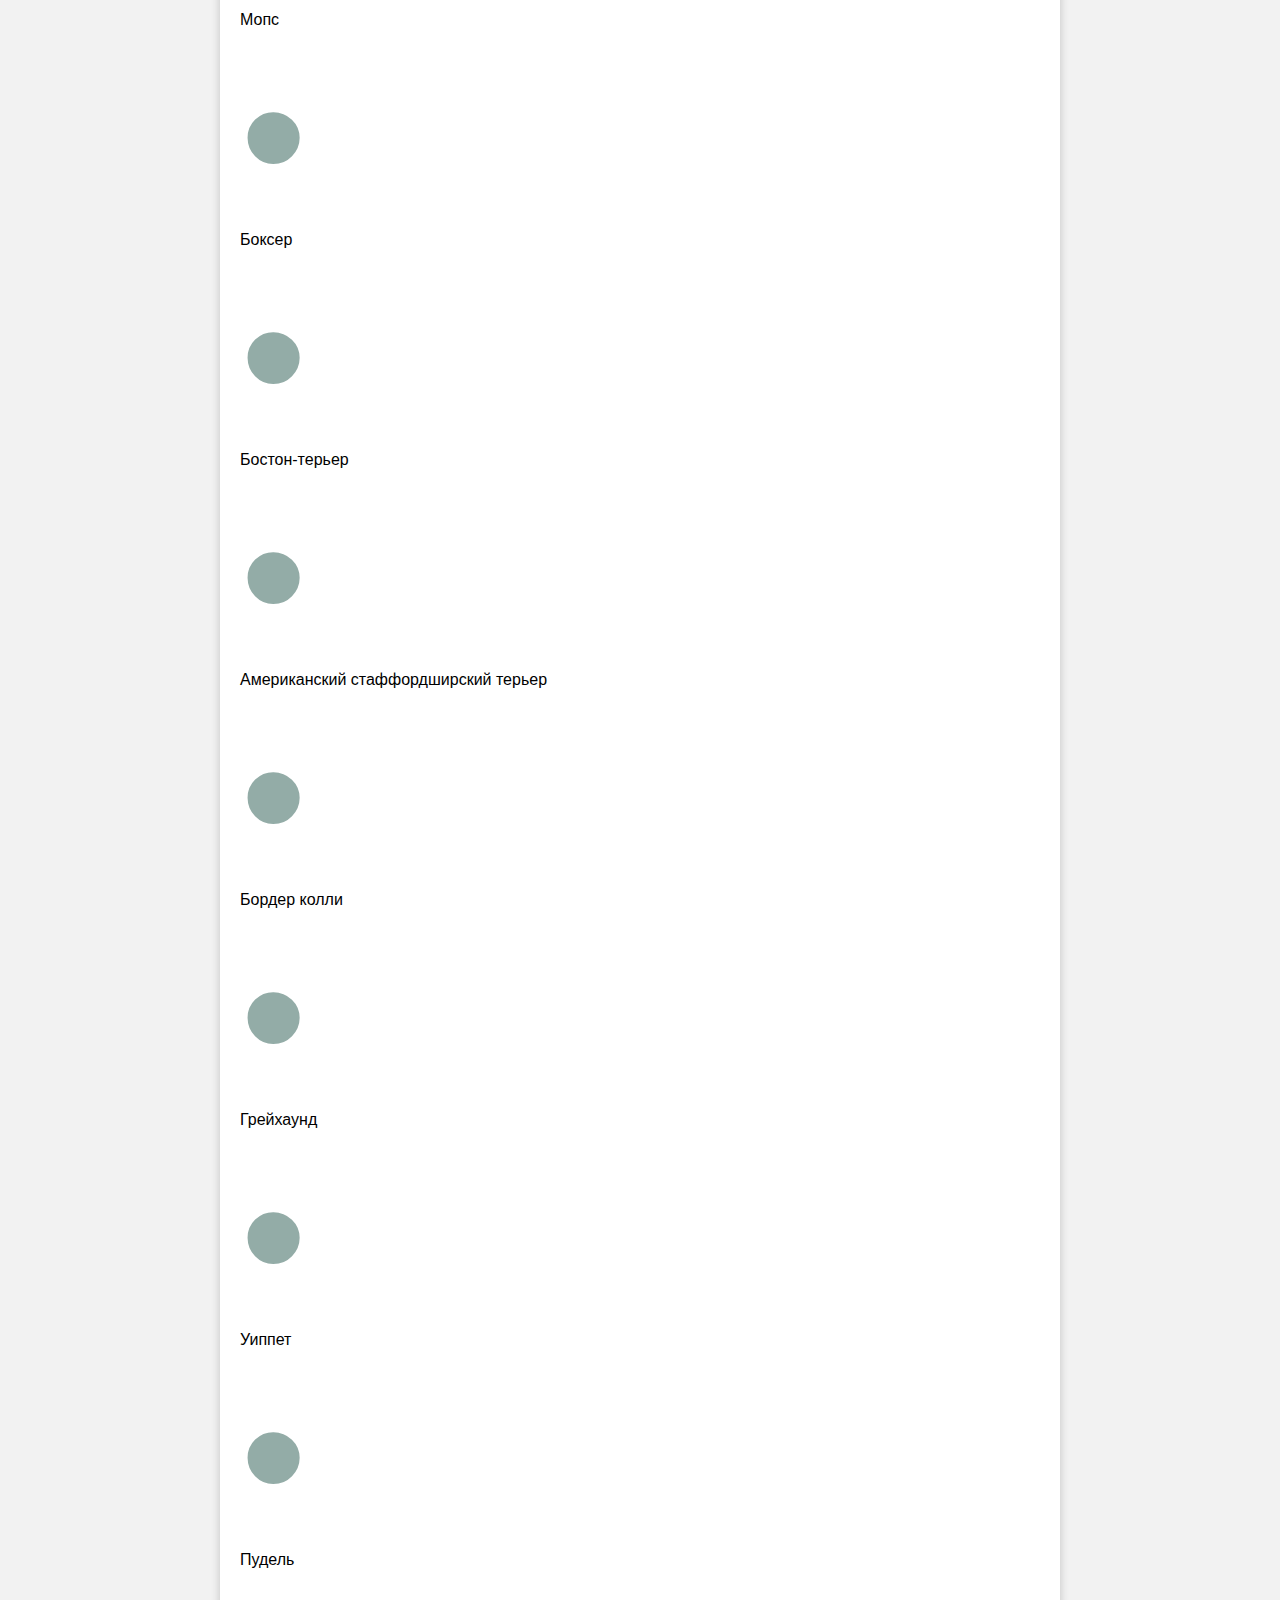
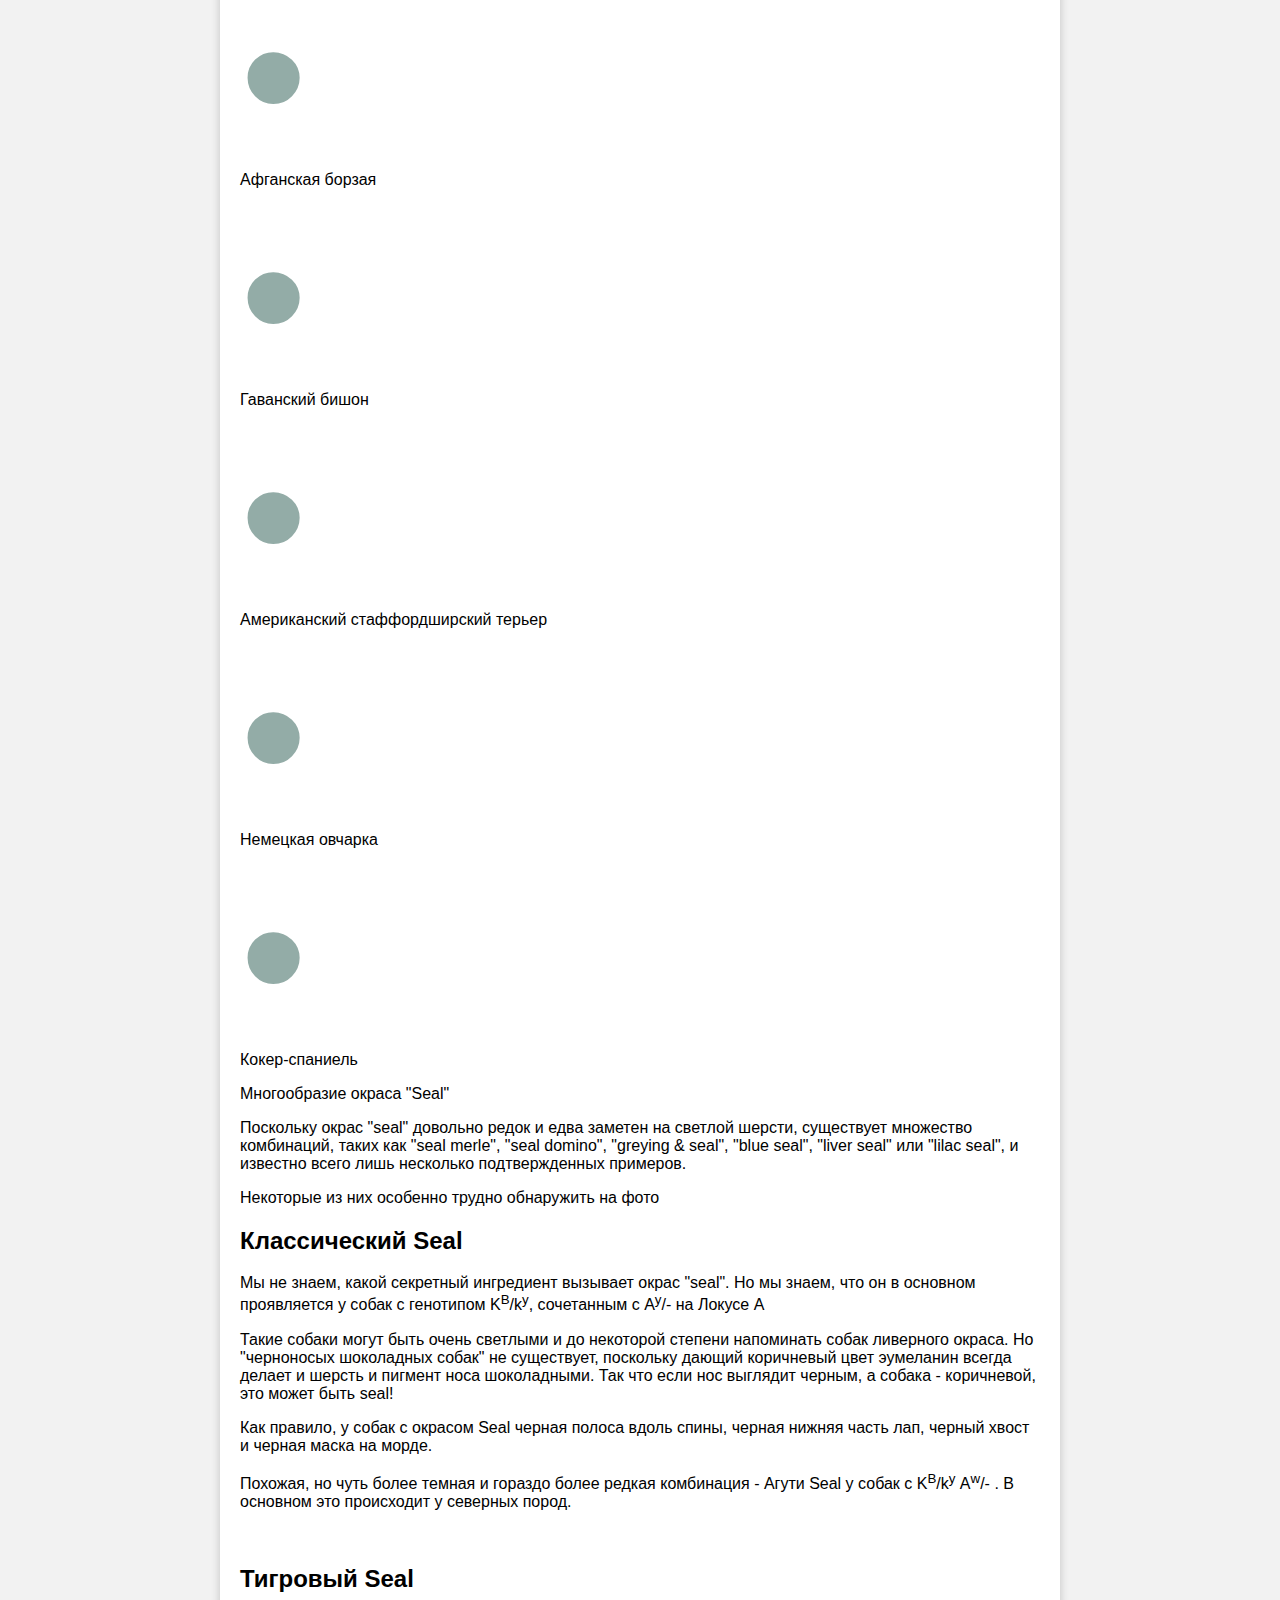
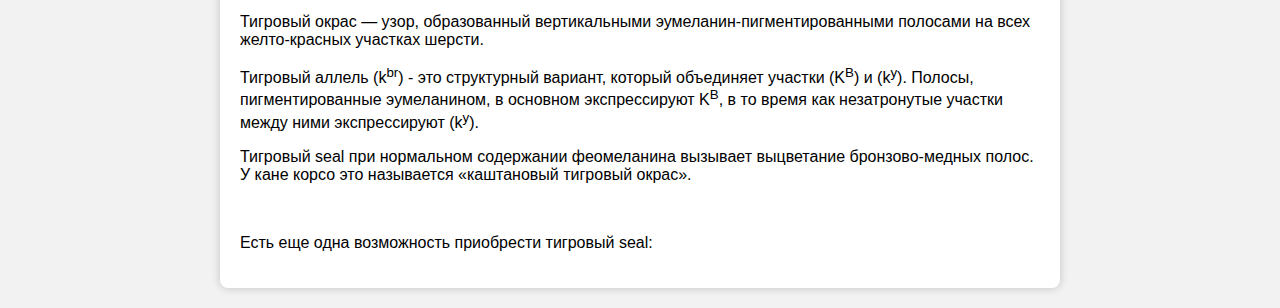
==== commit a5eed3c9: "Update index.html" ====
--- a/index.html
+++ b/index.html
@@ -153,7 +153,13 @@
 
         <p data-lang="ru">Тигровый seal при нормальном содержании феомеланина вызывает выцветание бронзово-медных полос. У кане корсо это называется «каштановый тигровый окрас».</p>
 <p data-lang="en" style="display:none;">Seal brindle causes faded bronze-coppery stripes on a background with normal phaeomelanin. In the Cane Corso, this is called chestnut brindle.</p>
-        
+
+        <img src="https://coatsandcolors.com/wp-content/uploads/2022/01/Seal-Dog-Coat-Color-_-brindle-seal.jpg" alt="">
+        <img src="https://coatsandcolors.com/wp-content/uploads/2022/01/Seal-Dog-Coat-Color-_-brindle-seal-Boston-Terrier.jpg"alt="">
+
+        <p data-lang="ru">Есть еще одна возможность приобрести тигровый seal:</p>
+<p data-lang="en" style="display:none;">And there is another possibility to get seal brindle:</p>
+       
         
         <p data-lang="ru"></p>
 <p data-lang="en" style="display:none;"></p>
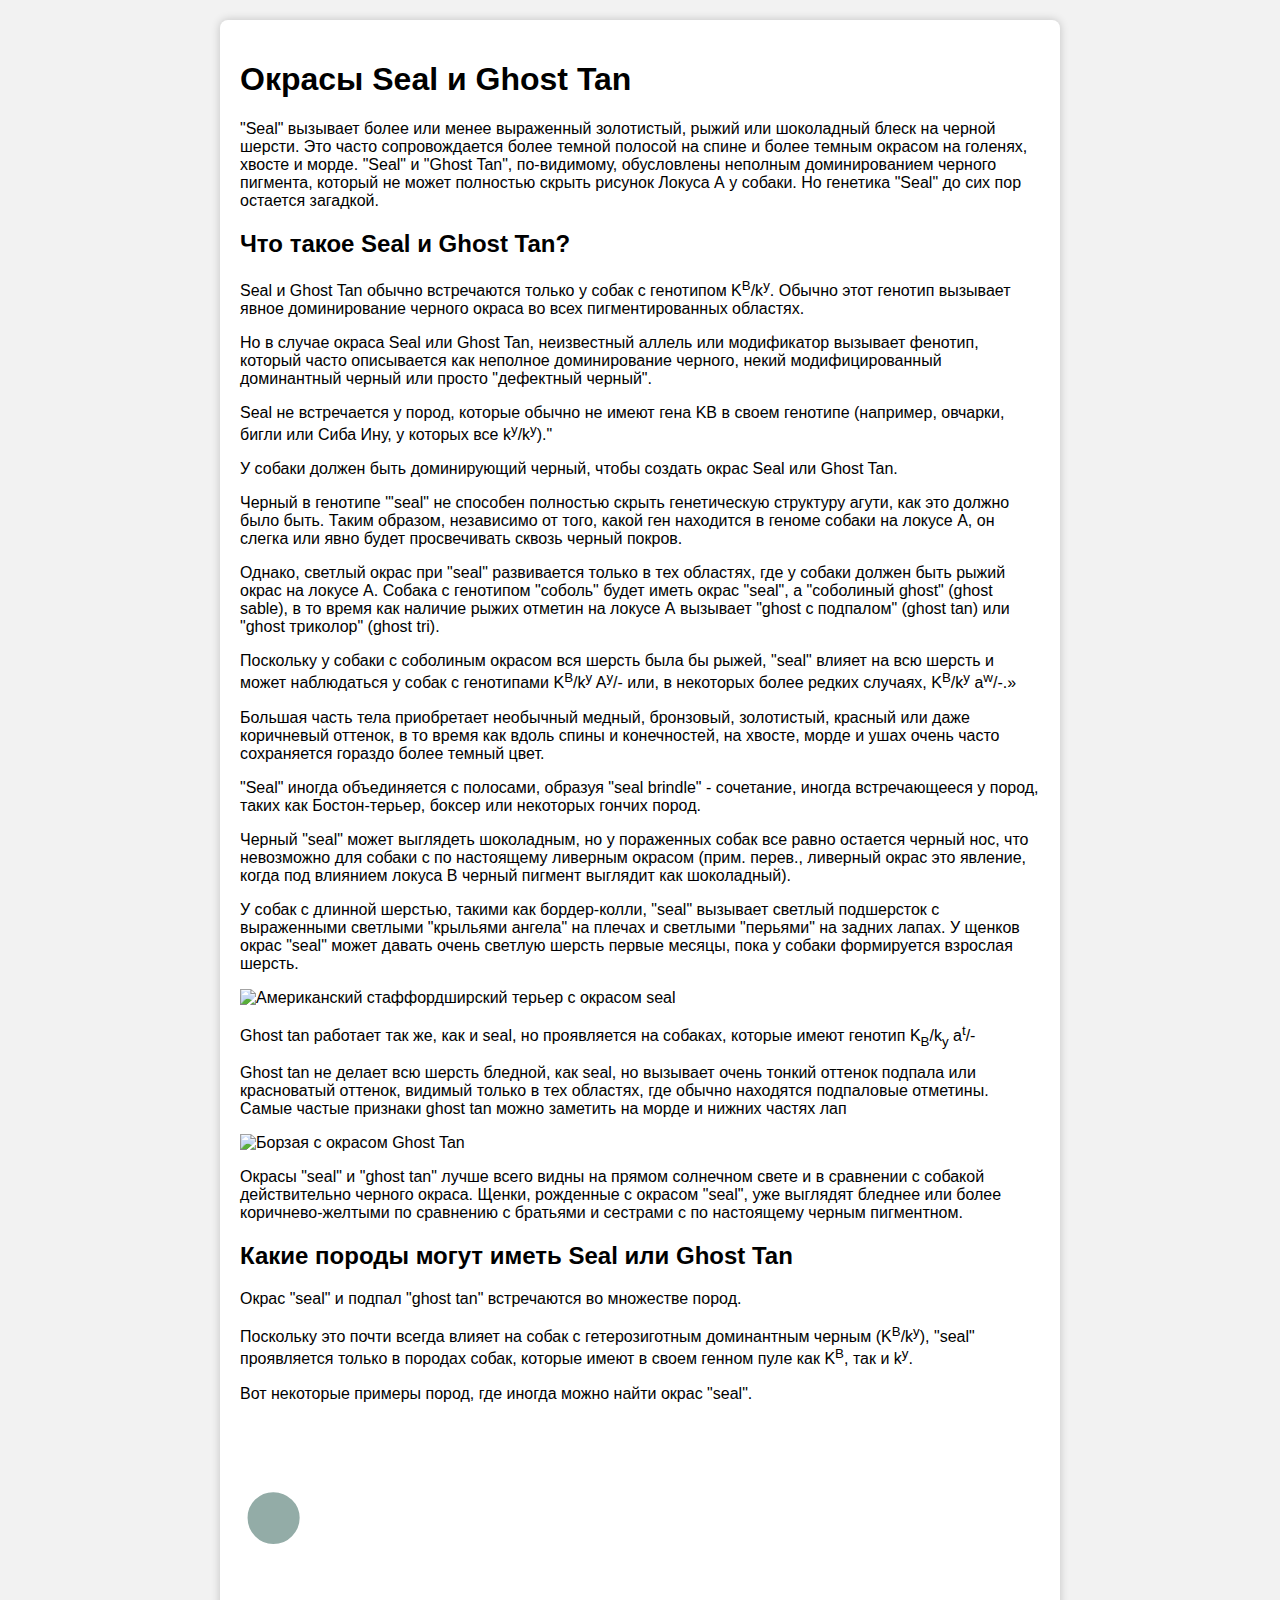
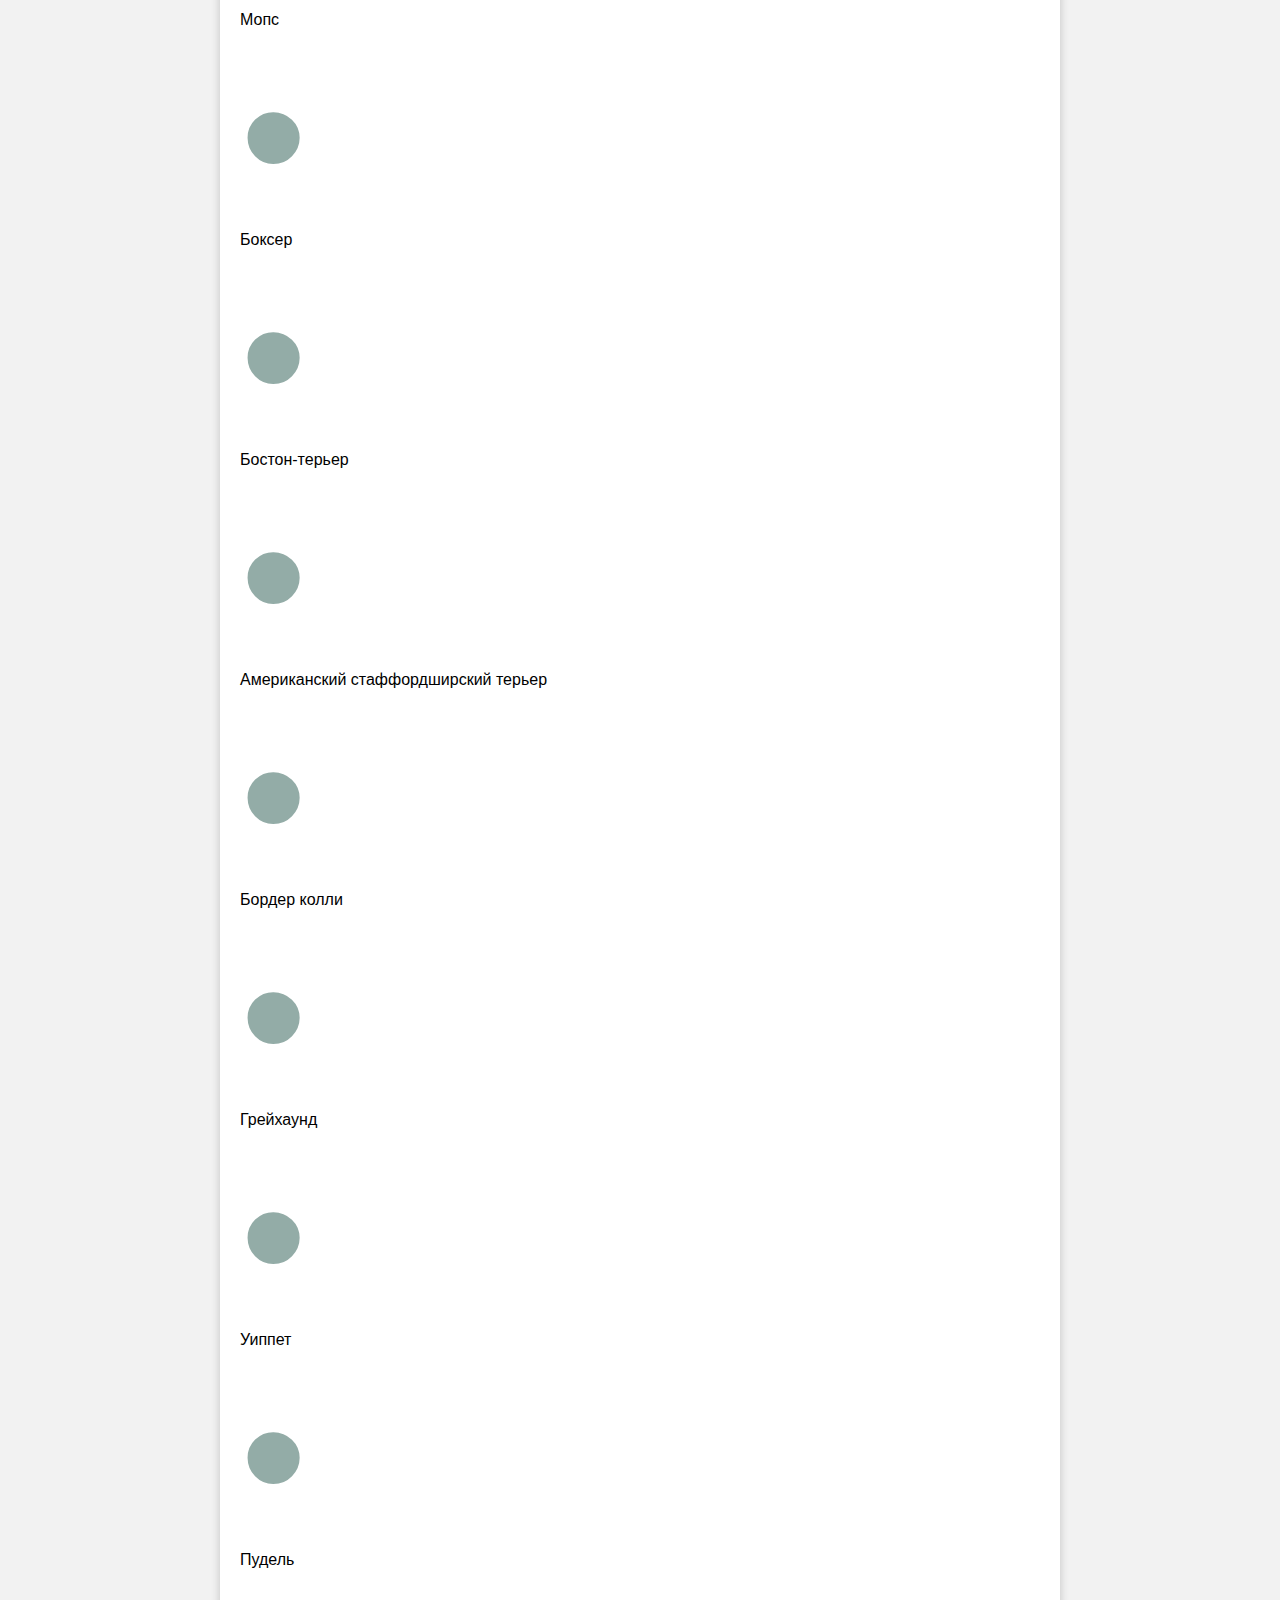
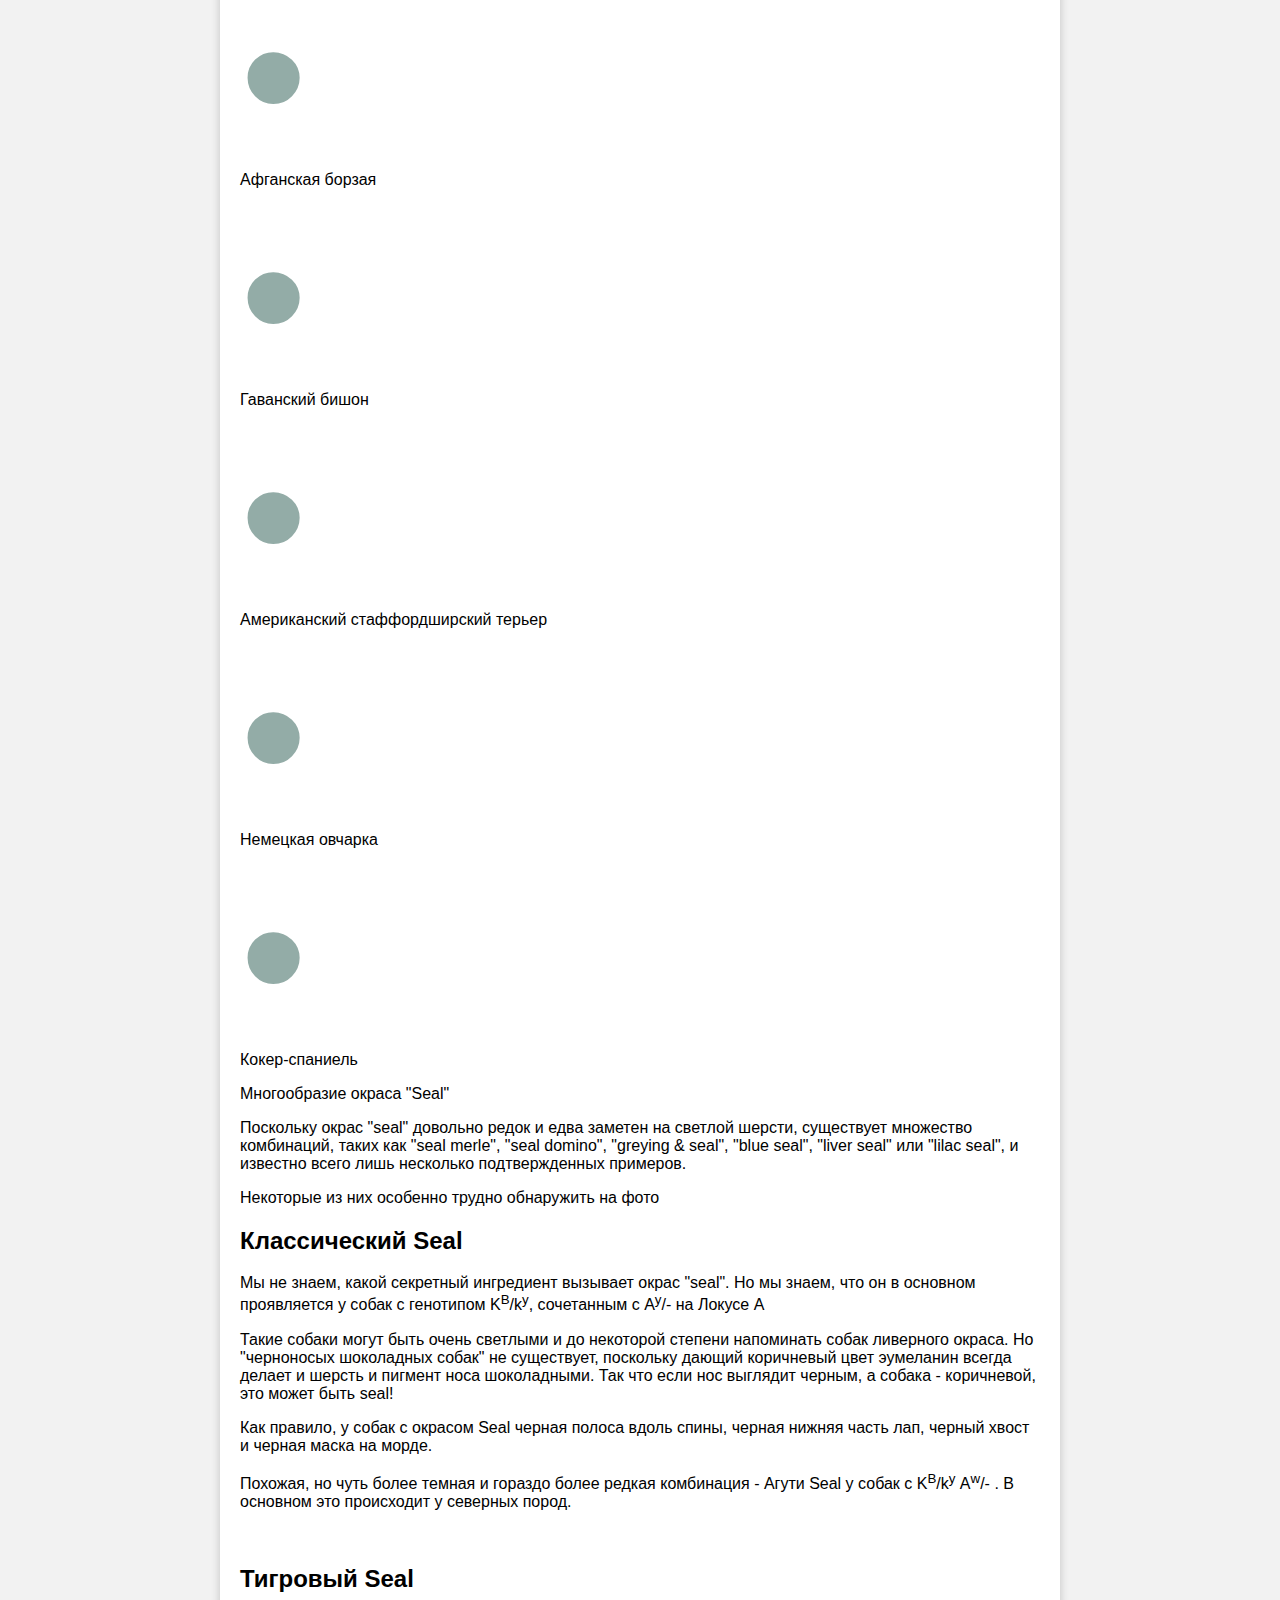
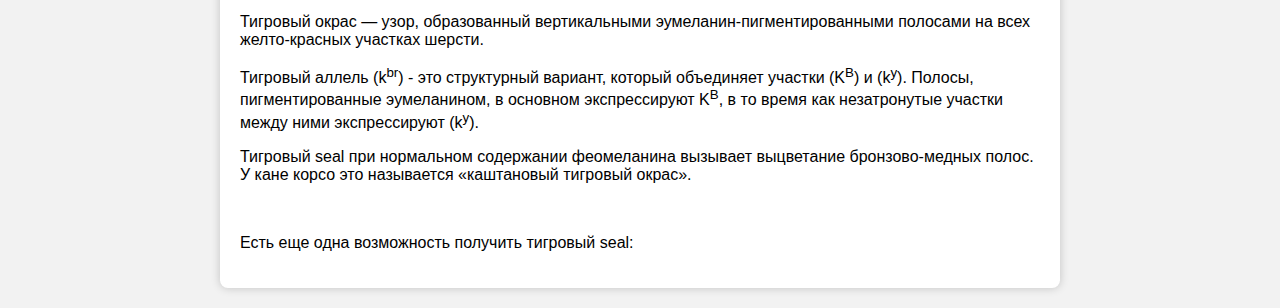
==== commit 78921e53: "Update index.html" ====
--- a/index.html
+++ b/index.html
@@ -157,10 +157,12 @@
         <img src="https://coatsandcolors.com/wp-content/uploads/2022/01/Seal-Dog-Coat-Color-_-brindle-seal.jpg" alt="">
         <img src="https://coatsandcolors.com/wp-content/uploads/2022/01/Seal-Dog-Coat-Color-_-brindle-seal-Boston-Terrier.jpg"alt="">
 
-        <p data-lang="ru">Есть еще одна возможность приобрести тигровый seal:</p>
+        <p data-lang="ru">Есть еще одна возможность получить тигровый seal:</p>
 <p data-lang="en" style="display:none;">And there is another possibility to get seal brindle:</p>
        
-        
+<p data-lang="ru"></p>
+<p data-lang="en" style="display:none;">In dogs with a (K<sup>B</sup>) (k<sup>br</sup>) genotype, seal can make some of the brindle visible again despite the dog also being dominant black. This phenotype could also called ghost brindle.</p>
+       
         <p data-lang="ru"></p>
 <p data-lang="en" style="display:none;"></p>
         
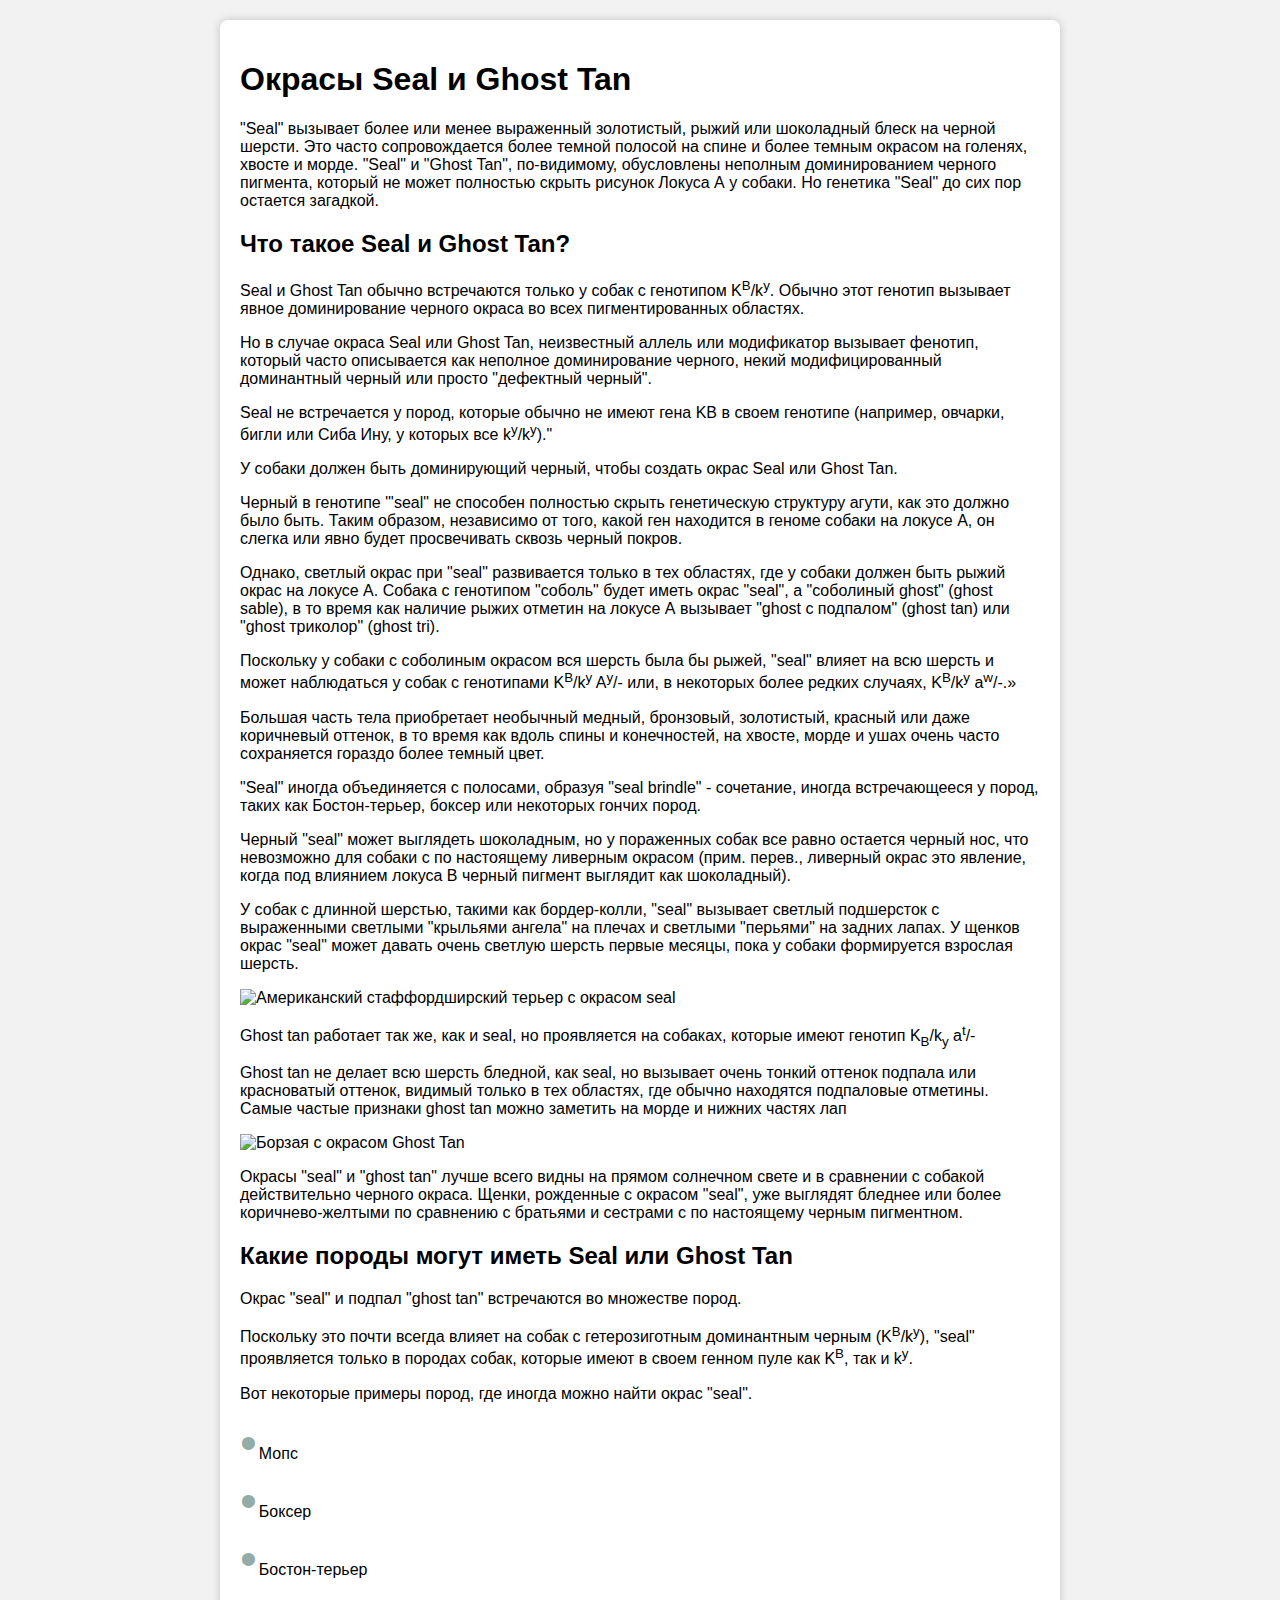
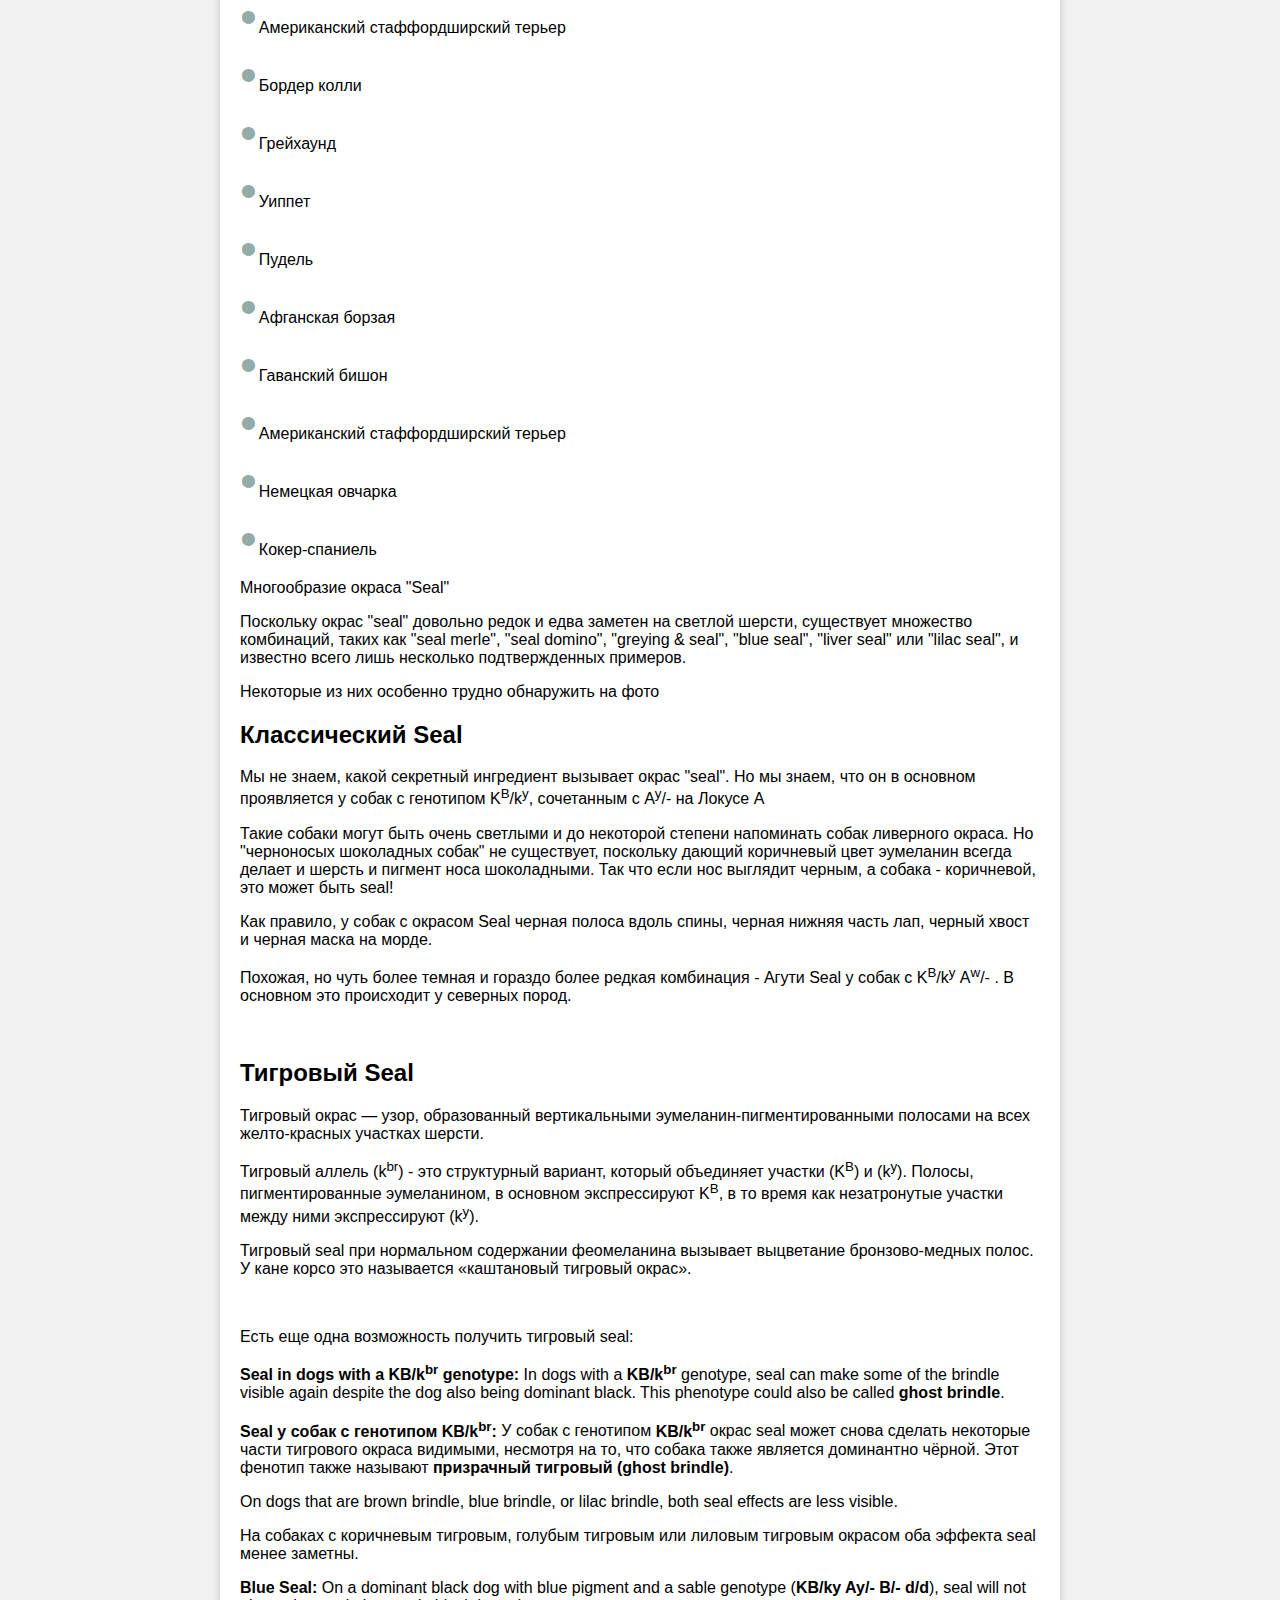
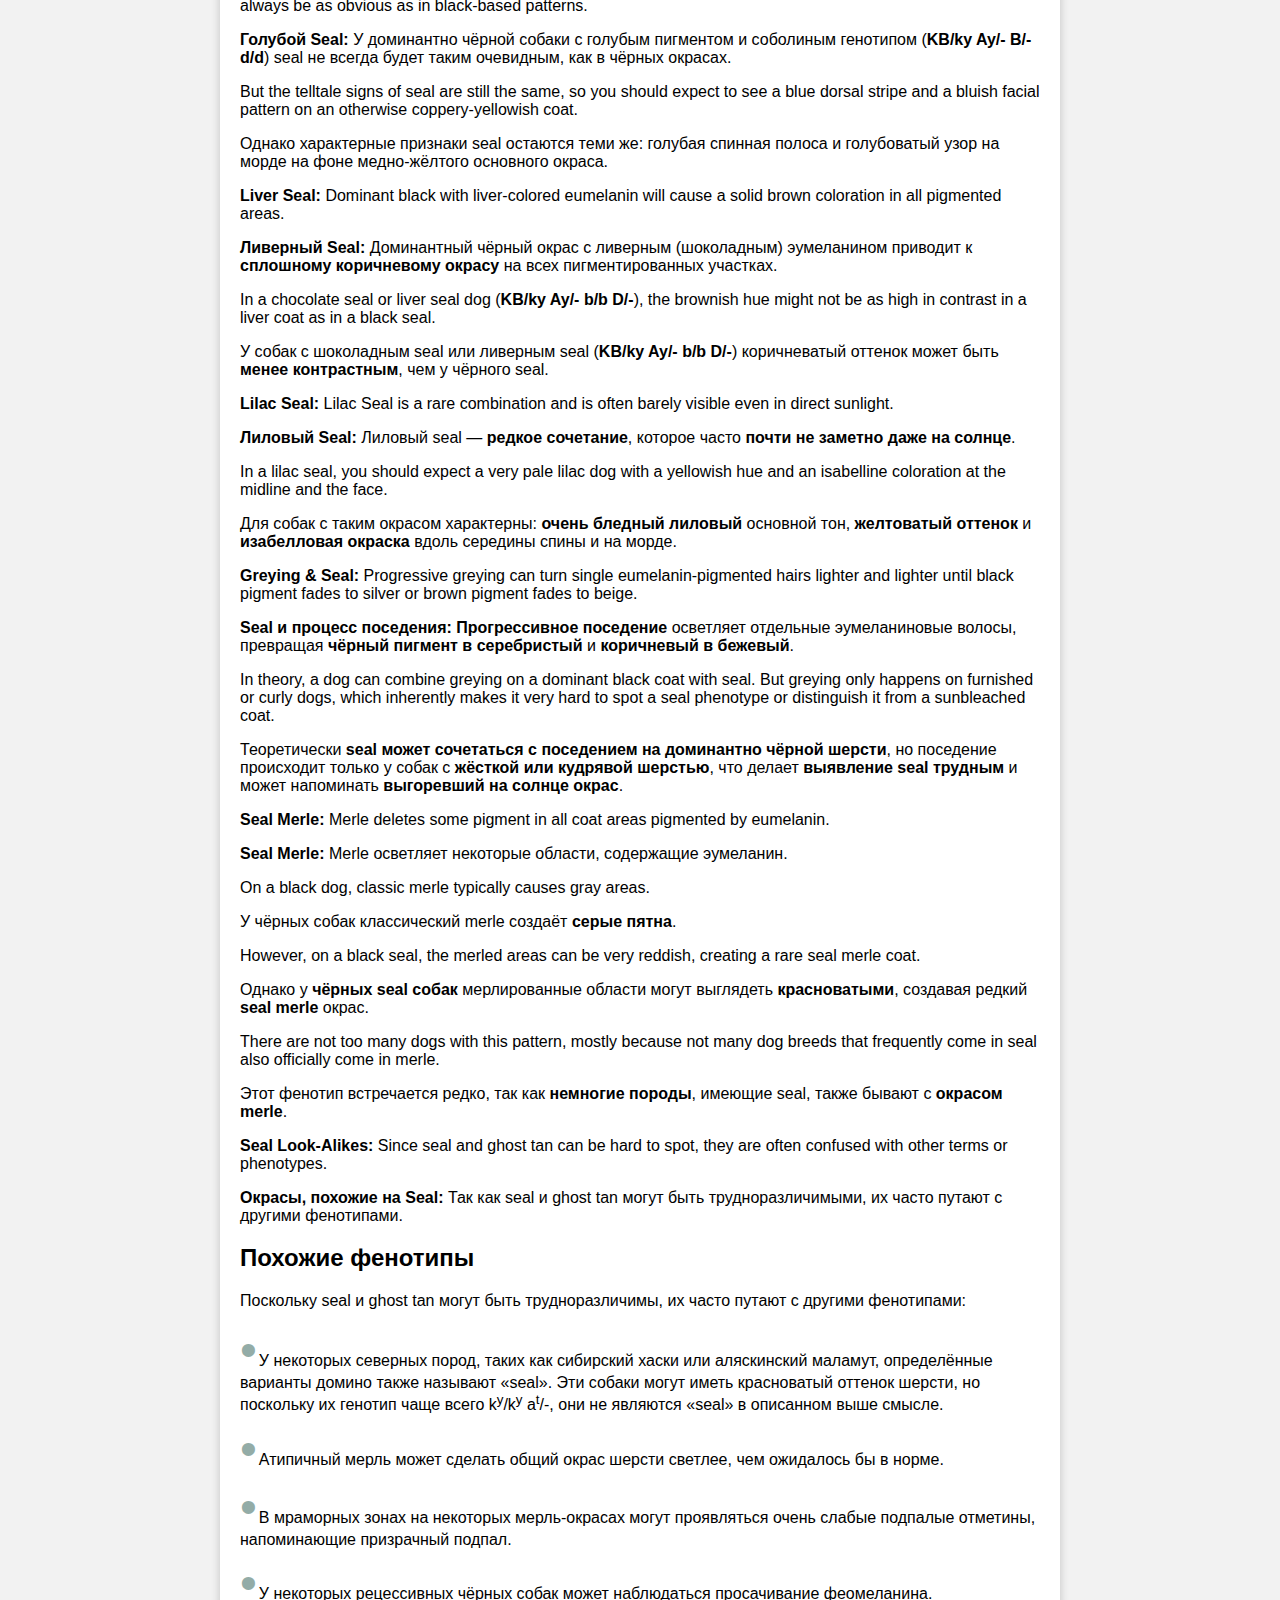
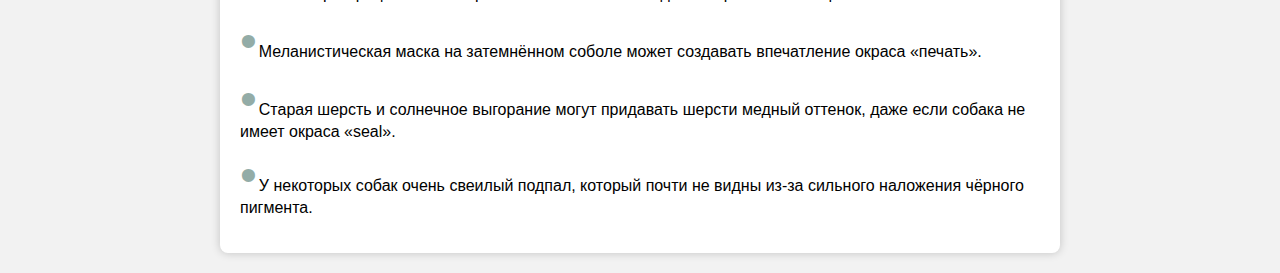
==== commit 1f1b3c1c: "Update index.html" ====
--- a/index.html
+++ b/index.html
@@ -165,7 +165,82 @@
        
         <p data-lang="ru"></p>
 <p data-lang="en" style="display:none;"></p>
-        
+<p data-lang="en"><b>Seal in dogs with a KB/k<sup>br</sup> genotype:</b> In dogs with a <b>KB/k<sup>br</sup></b> genotype, seal can make some of the brindle visible again despite the dog also being dominant black. This phenotype could also be called <b>ghost brindle</b>.</p>  
+<p data-lang="ru"><b>Seal у собак с генотипом KB/k<sup>br</sup>:</b> У собак с генотипом <b>KB/k<sup>br</sup></b> окрас seal может снова сделать некоторые части тигрового окраса видимыми, несмотря на то, что собака также является доминантно чёрной. Этот фенотип также называют <b>призрачный тигровый (ghost brindle)</b>.</p>  
+
+<p data-lang="en">On dogs that are brown brindle, blue brindle, or lilac brindle, both seal effects are less visible.</p>  
+<p data-lang="ru">На собаках с коричневым тигровым, голубым тигровым или лиловым тигровым окрасом оба эффекта seal менее заметны.</p>  
+
+<p data-lang="en"><b>Blue Seal:</b> On a dominant black dog with blue pigment and a sable genotype (<b>KB/ky Ay/- B/- d/d</b>), seal will not always be as obvious as in black-based patterns.</p>  
+<p data-lang="ru"><b>Голубой Seal:</b> У доминантно чёрной собаки с голубым пигментом и соболиным генотипом (<b>KB/ky Ay/- B/- d/d</b>) seal не всегда будет таким очевидным, как в чёрных окрасах.</p>  
+
+<p data-lang="en">But the telltale signs of seal are still the same, so you should expect to see a blue dorsal stripe and a bluish facial pattern on an otherwise coppery-yellowish coat.</p>  
+<p data-lang="ru">Однако характерные признаки seal остаются теми же: голубая спинная полоса и голубоватый узор на морде на фоне медно-жёлтого основного окраса.</p>  
+
+<p data-lang="en"><b>Liver Seal:</b> Dominant black with liver-colored eumelanin will cause a solid brown coloration in all pigmented areas.</p>  
+<p data-lang="ru"><b>Ливерный Seal:</b> Доминантный чёрный окрас с ливерным (шоколадным) эумеланином приводит к <b>сплошному коричневому окрасу</b> на всех пигментированных участках.</p>  
+
+<p data-lang="en">In a chocolate seal or liver seal dog (<b>KB/ky Ay/- b/b D/-</b>), the brownish hue might not be as high in contrast in a liver coat as in a black seal.</p>  
+<p data-lang="ru">У собак с шоколадным seal или ливерным seal (<b>KB/ky Ay/- b/b D/-</b>) коричневатый оттенок может быть <b>менее контрастным</b>, чем у чёрного seal.</p>  
+
+<p data-lang="en"><b>Lilac Seal:</b> Lilac Seal is a rare combination and is often barely visible even in direct sunlight.</p>  
+<p data-lang="ru"><b>Лиловый Seal:</b> Лиловый seal — <b>редкое сочетание</b>, которое часто <b>почти не заметно даже на солнце</b>.</p>  
+
+<p data-lang="en">In a lilac seal, you should expect a very pale lilac dog with a yellowish hue and an isabelline coloration at the midline and the face.</p>  
+<p data-lang="ru">Для собак с таким окрасом характерны: <b>очень бледный лиловый</b> основной тон, <b>желтоватый оттенок</b> и <b>изабелловая окраска</b> вдоль середины спины и на морде.</p>  
+
+<p data-lang="en"><b>Greying & Seal:</b> Progressive greying can turn single eumelanin-pigmented hairs lighter and lighter until black pigment fades to silver or brown pigment fades to beige.</p>  
+<p data-lang="ru"><b>Seal и процесс поседения:</b> <b>Прогрессивное поседение</b> осветляет отдельные эумеланиновые волосы, превращая <b>чёрный пигмент в серебристый</b> и <b>коричневый в бежевый</b>.</p>  
+
+<p data-lang="en">In theory, a dog can combine greying on a dominant black coat with seal. But greying only happens on furnished or curly dogs, which inherently makes it very hard to spot a seal phenotype or distinguish it from a sunbleached coat.</p>  
+<p data-lang="ru">Теоретически <b>seal может сочетаться с поседением на доминантно чёрной шерсти</b>, но поседение происходит только у собак с <b>жёсткой или кудрявой шерстью</b>, что делает <b>выявление seal трудным</b> и может напоминать <b>выгоревший на солнце окрас</b>.</p>  
+
+<p data-lang="en"><b>Seal Merle:</b> Merle deletes some pigment in all coat areas pigmented by eumelanin.</p>  
+<p data-lang="ru"><b>Seal Merle:</b> Merle осветляет некоторые области, содержащие эумеланин.</p>  
+
+<p data-lang="en">On a black dog, classic merle typically causes gray areas.</p>  
+<p data-lang="ru">У чёрных собак классический merle создаёт <b>серые пятна</b>.</p>  
+
+<p data-lang="en">However, on a black seal, the merled areas can be very reddish, creating a rare seal merle coat.</p>  
+<p data-lang="ru">Однако у <b>чёрных seal собак</b> мерлированные области могут выглядеть <b>красноватыми</b>, создавая редкий <b>seal merle</b> окрас.</p>  
+
+<p data-lang="en">There are not too many dogs with this pattern, mostly because not many dog breeds that frequently come in seal also officially come in merle.</p>  
+<p data-lang="ru">Этот фенотип встречается редко, так как <b>немногие породы</b>, имеющие seal, также бывают с <b>окрасом merle</b>.</p>  
+
+<p data-lang="en"><b>Seal Look-Alikes:</b> Since seal and ghost tan can be hard to spot, they are often confused with other terms or phenotypes.</p>  
+<p data-lang="ru"><b>Окрасы, похожие на Seal:</b> Так как seal и ghost tan могут быть трудноразличимыми, их часто путают с другими фенотипами.</p>
+
+<h2 data-lang="en" style="display:none;">Seal Look-Alikes</h2>
+<h2 data-lang="ru">Похожие фенотипы</h2>
+
+        
+<p data-lang="en" style="display:none;">
+Since seal and ghost tan can be hard to spot, they are often confused with other terms or phenotypes:
+</p>
+    <p data-lang="ru">
+Поскольку seal и ghost tan могут быть трудноразличимы, их часто путают с другими фенотипами:
+</p>
+
+<ul class="bilingual-list" data-lang="en" style="display:none;">
+  <li>Some northern breeds, like the Siberian Husky or Alaskan Malamute, also call some of their domino varieties seal. These dogs might have a reddish cast to their coat, but since they are mostly k<sup>y</sup>/k<sup>y</sup> a<sup>t</sup>/-, they are not really seal as described above.</li>
+  <li>Atypical merle can give the coat an overall lighter tint than would normally be expected.</li>
+  <li>In marbled areas on some merle coats, very faint tan points become visible, resembling ghost tan.</li>
+  <li>In some recessive black dogs, there can be some bleed-through of phaeomelanin.</li>
+  <li>A melanistic mask on a shaded sable can give a somewhat similar impression as seal.</li>
+  <li>Old coat and sunbleach can have a coppery shade without the dog being seal.</li>
+  <li>Some dogs have very sooty tan markings that can be barely visible because of too much black overlay.</li>
+</ul>
+        
+<ul class="bilingual-list" data-lang="ru">
+  <li>У некоторых северных пород, таких как сибирский хаски или аляскинский маламут, определённые варианты домино также называют «seal». Эти собаки могут иметь красноватый оттенок шерсти, но поскольку их генотип чаще всего k<sup>y</sup>/k<sup>y</sup> a<sup>t</sup>/-, они не являются «seal» в описанном выше смысле.</li>
+  <li>Атипичный мерль может сделать общий окрас шерсти светлее, чем ожидалось бы в норме.</li>
+  <li>В мраморных зонах на некоторых мерль-окрасах могут проявляться очень слабые подпалые отметины, напоминающие призрачный подпал.</li>
+  <li>У некоторых рецессивных чёрных собак может наблюдаться просачивание феомеланина.</li>
+  <li>Меланистическая маска на затемнённом соболе может создавать впечатление окраса «печать».</li>
+  <li>Старая шерсть и солнечное выгорание могут придавать шерсти медный оттенок, даже если собака не имеет окраса «seal».</li>
+  <li>У некоторых собак очень свеилый подпал, который почти не видны из-за сильного наложения чёрного пигмента.</li>
+</ul>
+
     </div>
 <div class="tooltip">Текст можно перевести нажатием!</div>
     
--- a/Articlestyles.css
+++ b/Articlestyles.css
@@ -40,9 +40,9 @@
   content: "\2022"; /* Устанавливаем символ "•" в качестве маркера */
   color: #93ACA7; /* Задаем цвет маркера */
   display: inline-block;
-  width: 8em; /* Увеличиваем ширину маркера в два раза */
-  margin-right: 5px; /* Уменьшаем отступ между маркером и текстом в два раза */
-  font-size: 12em; /* Увеличиваем размер маркера в два раза */
+  width: 3 em; /* Увеличиваем ширину маркера в два раза */
+  margin-right: 2px; /* Уменьшаем отступ между маркером и текстом в два раза */
+  font-size: 3em; /* Увеличиваем размер маркера в два раза */
   line-height: 1; /* Сбрасываем межстрочный интервал, чтобы точка была выровнена вертикально */
 }
 
